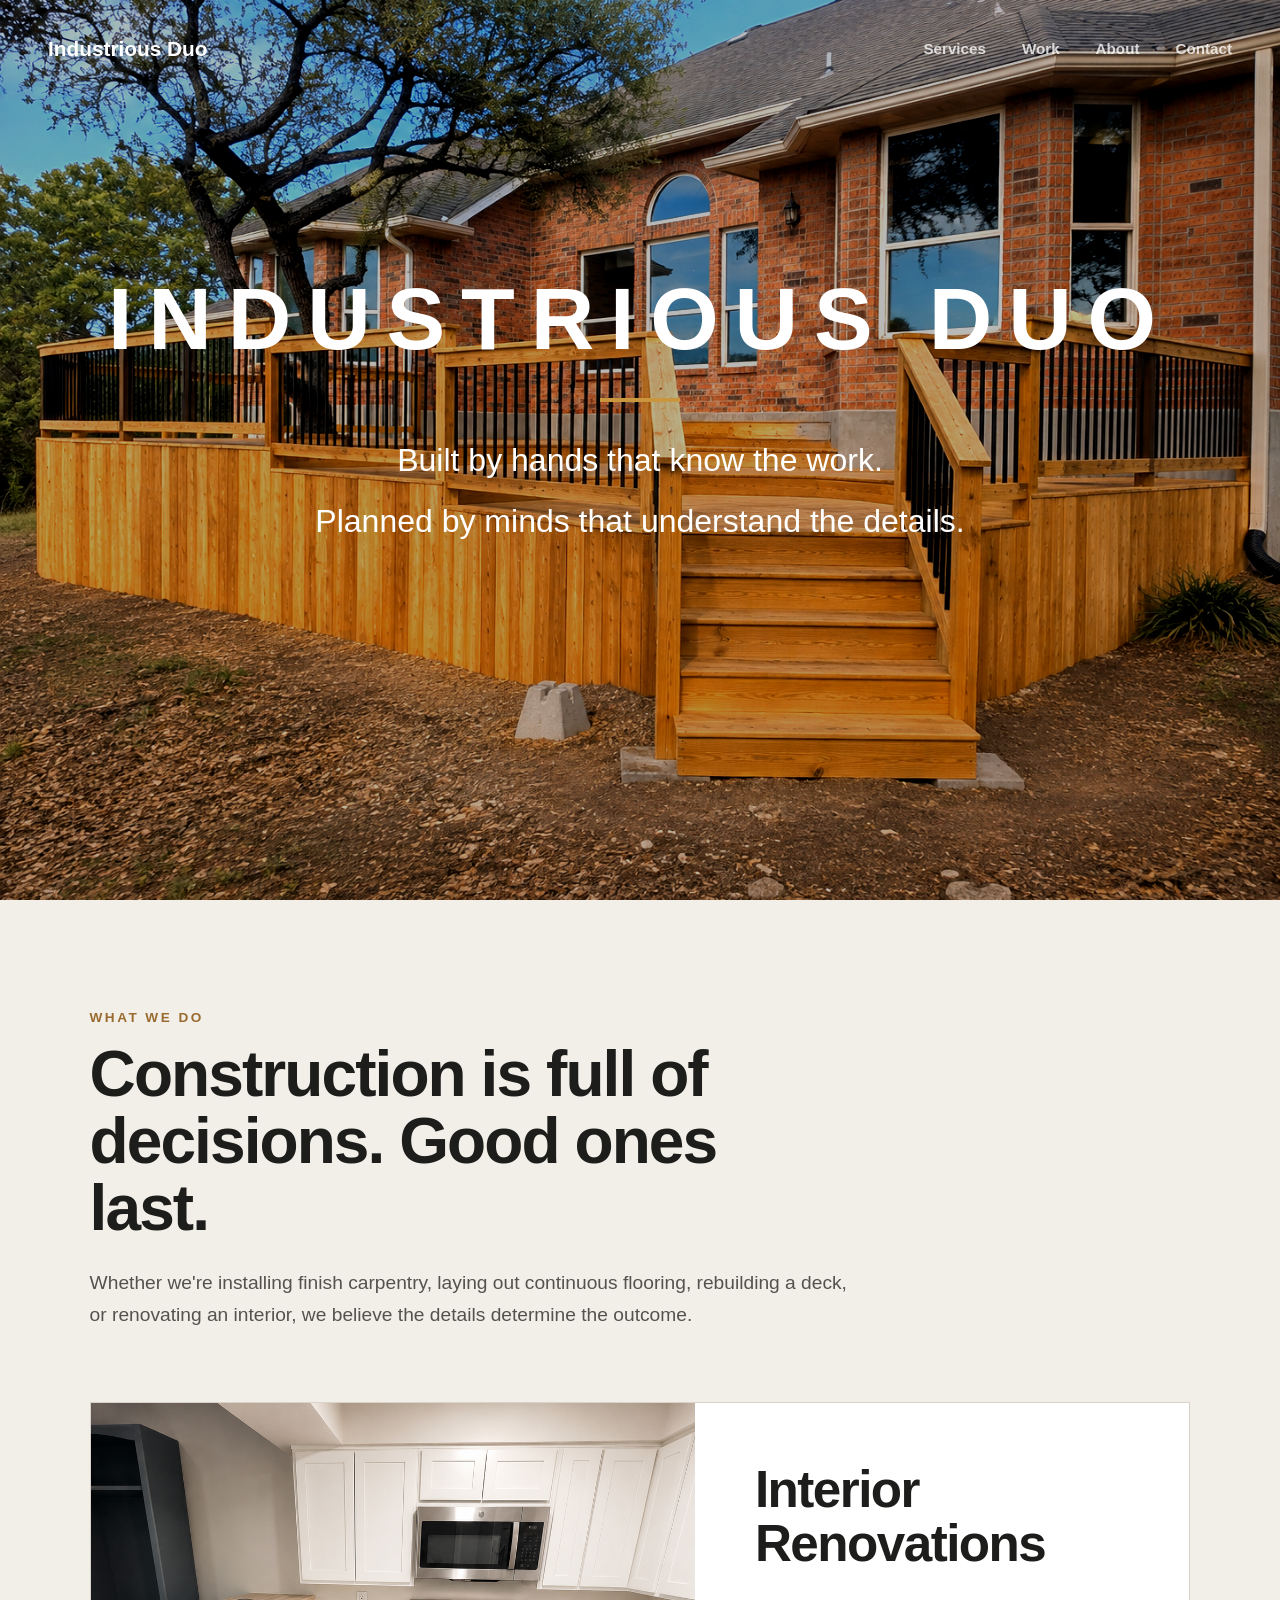
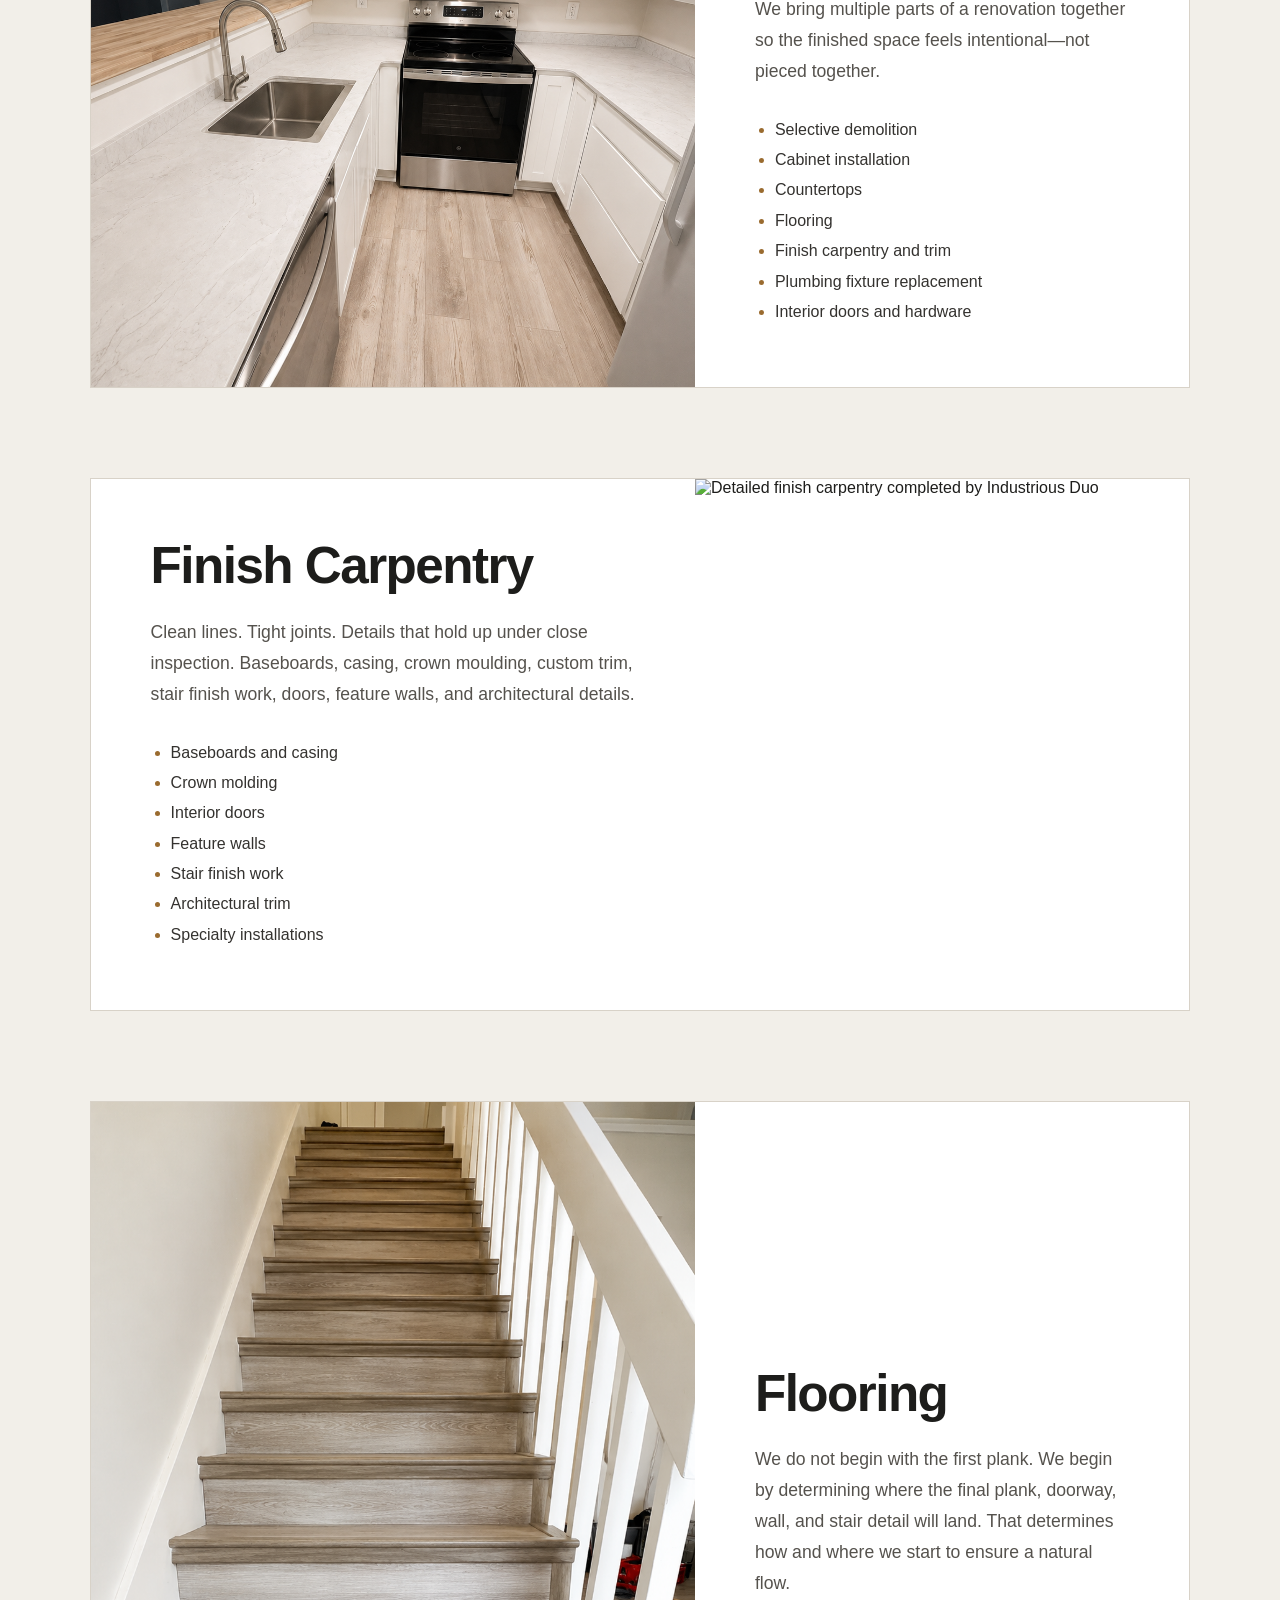
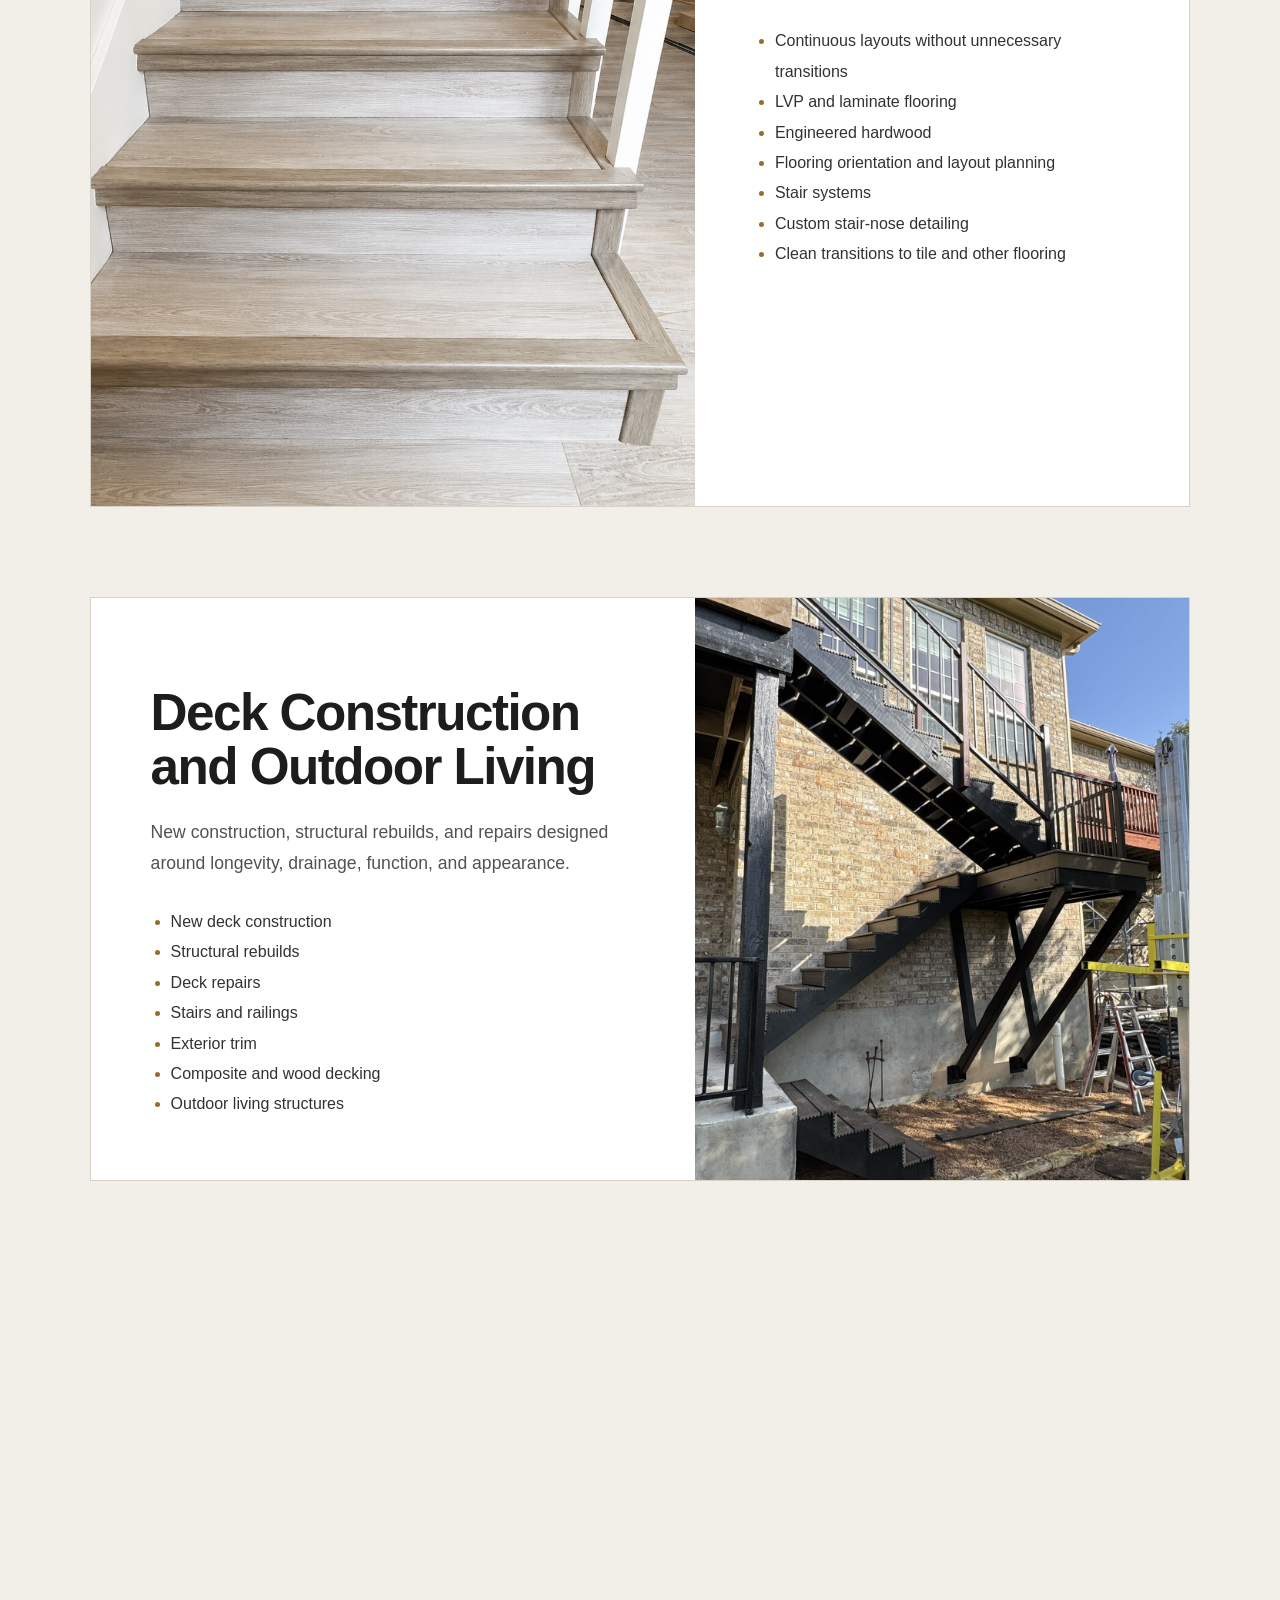
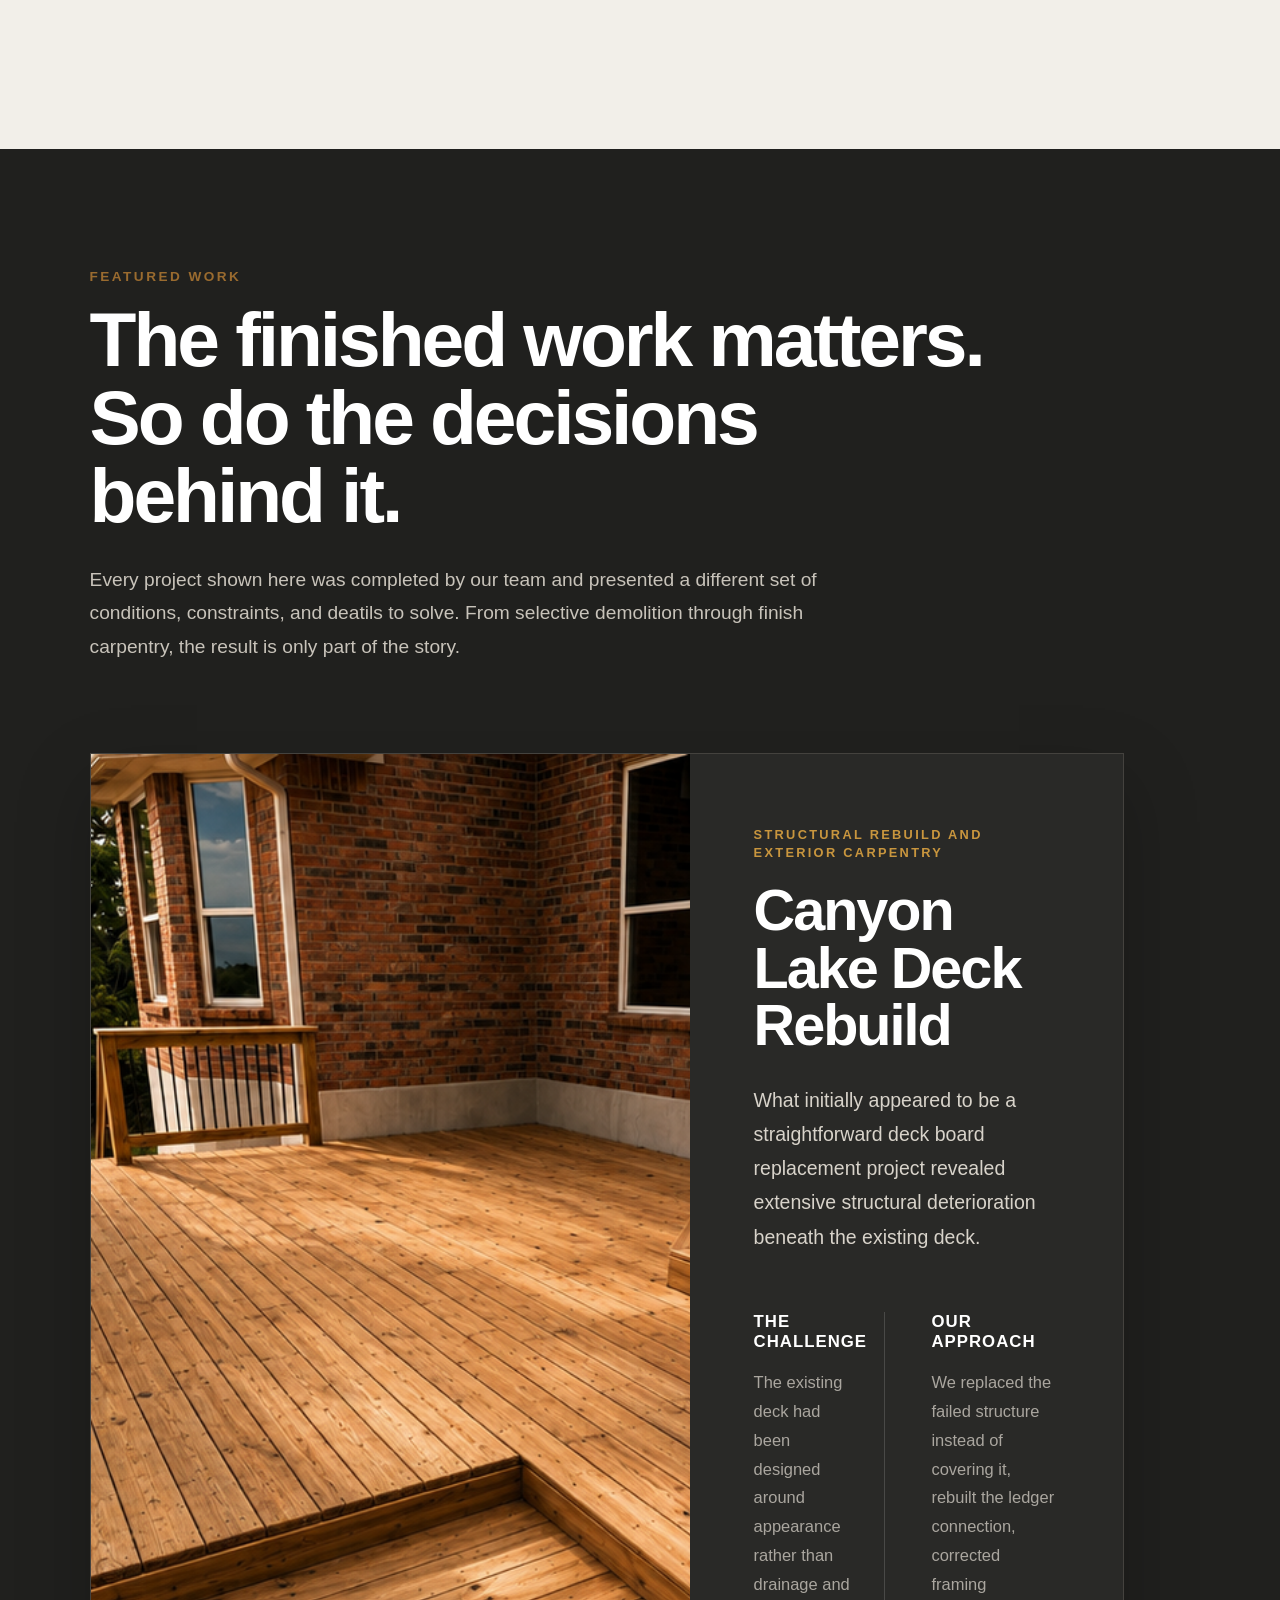
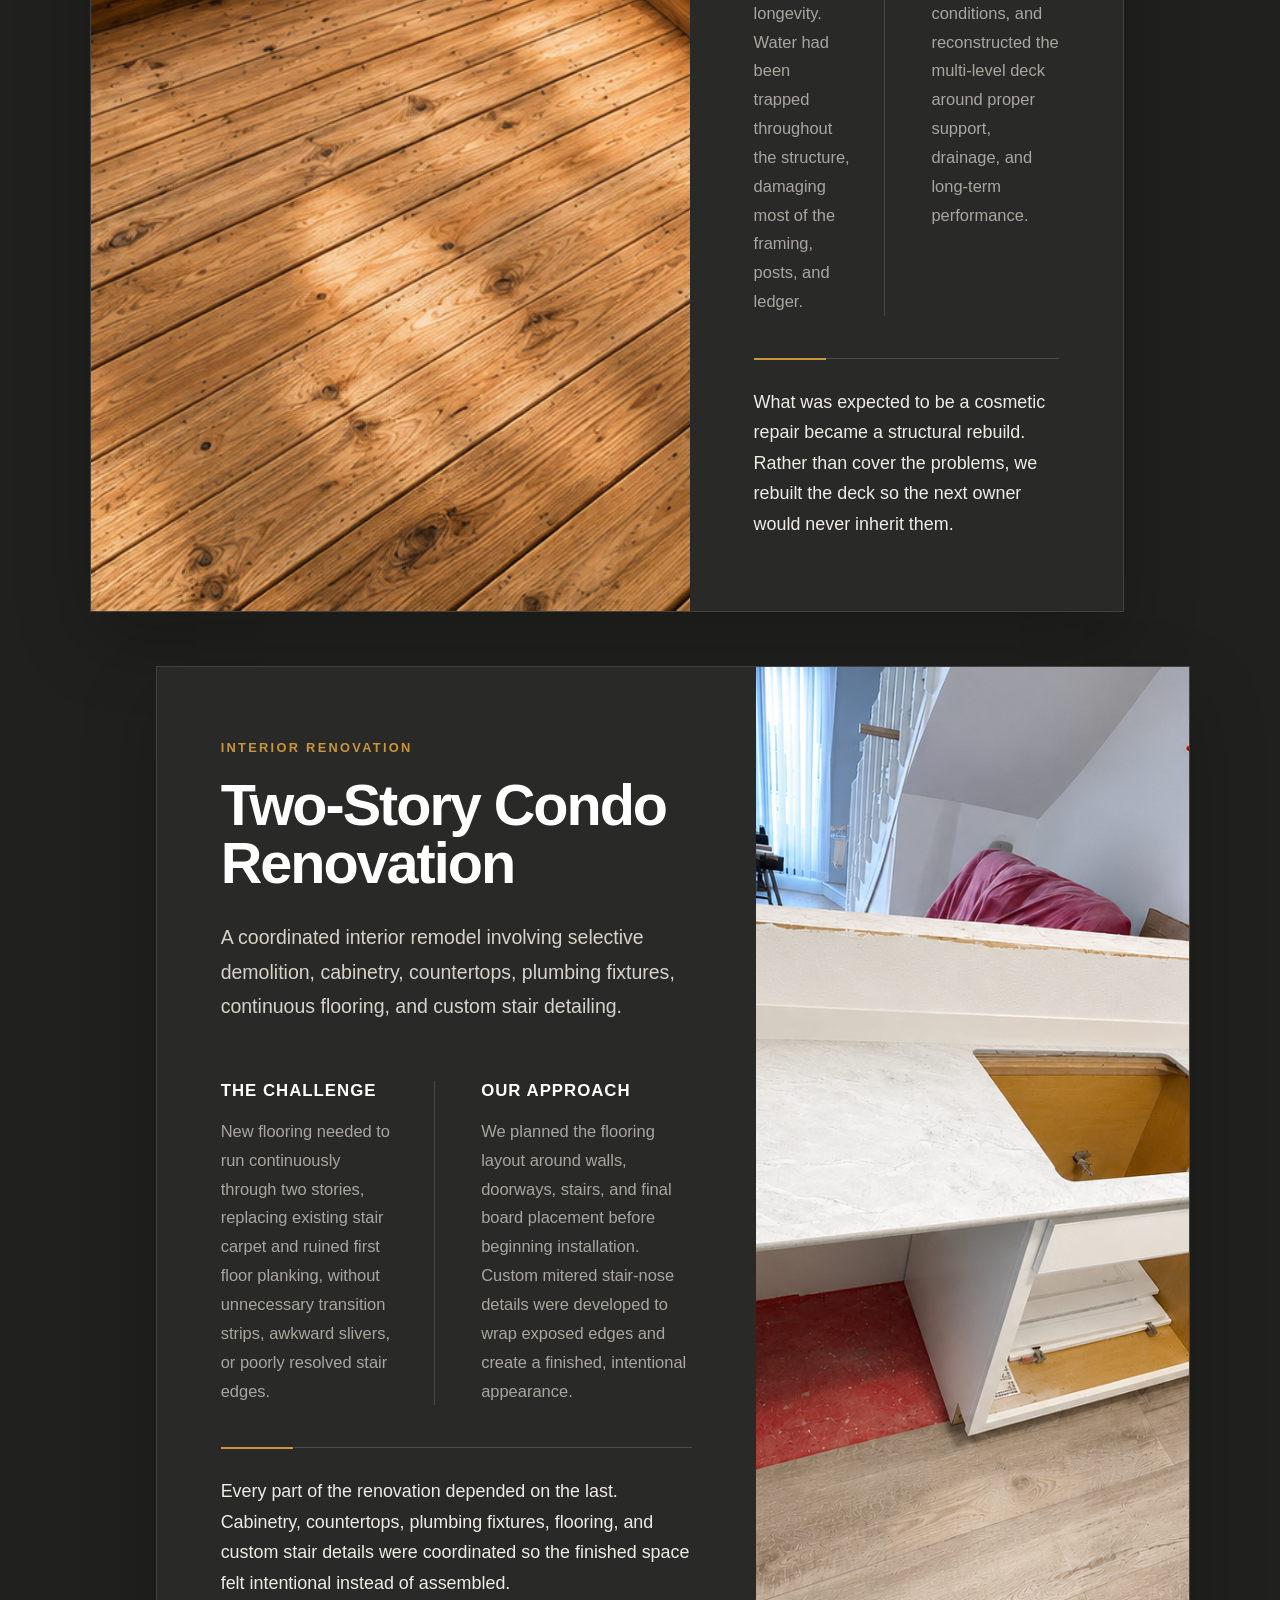
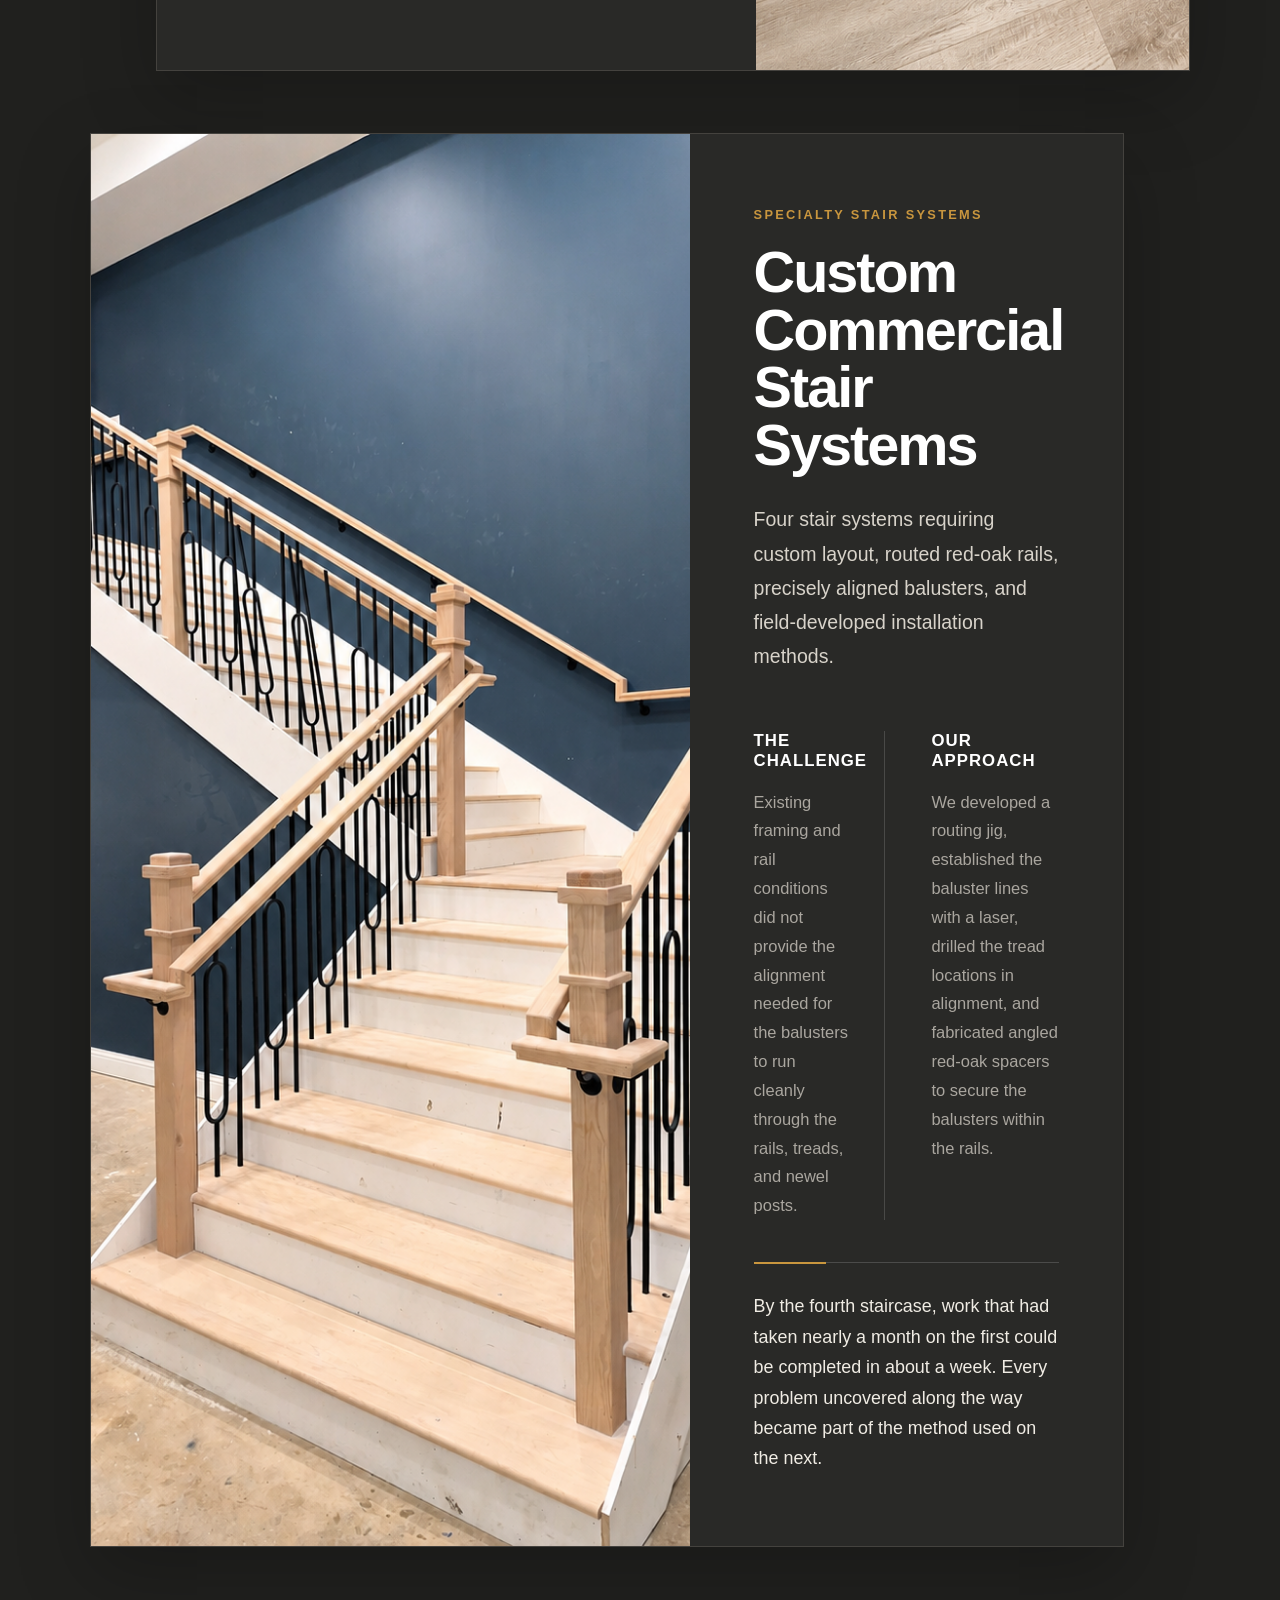
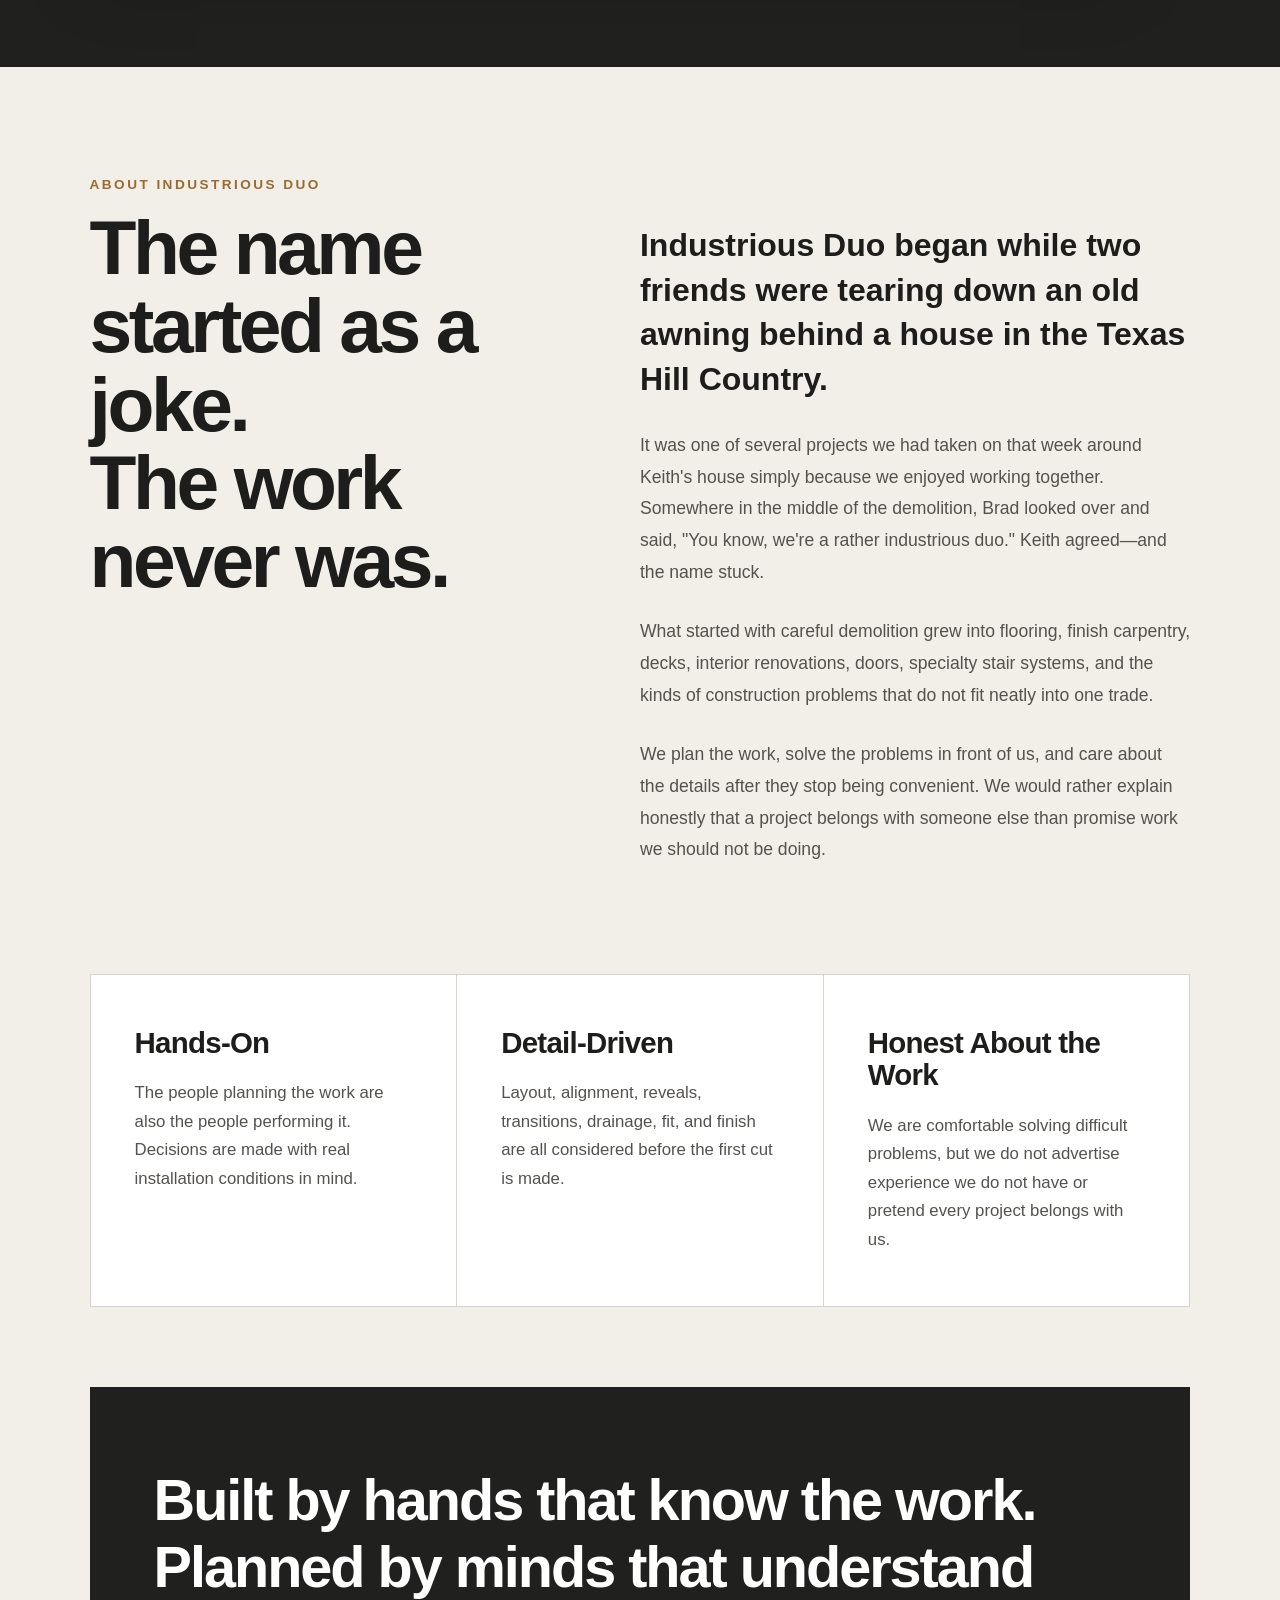
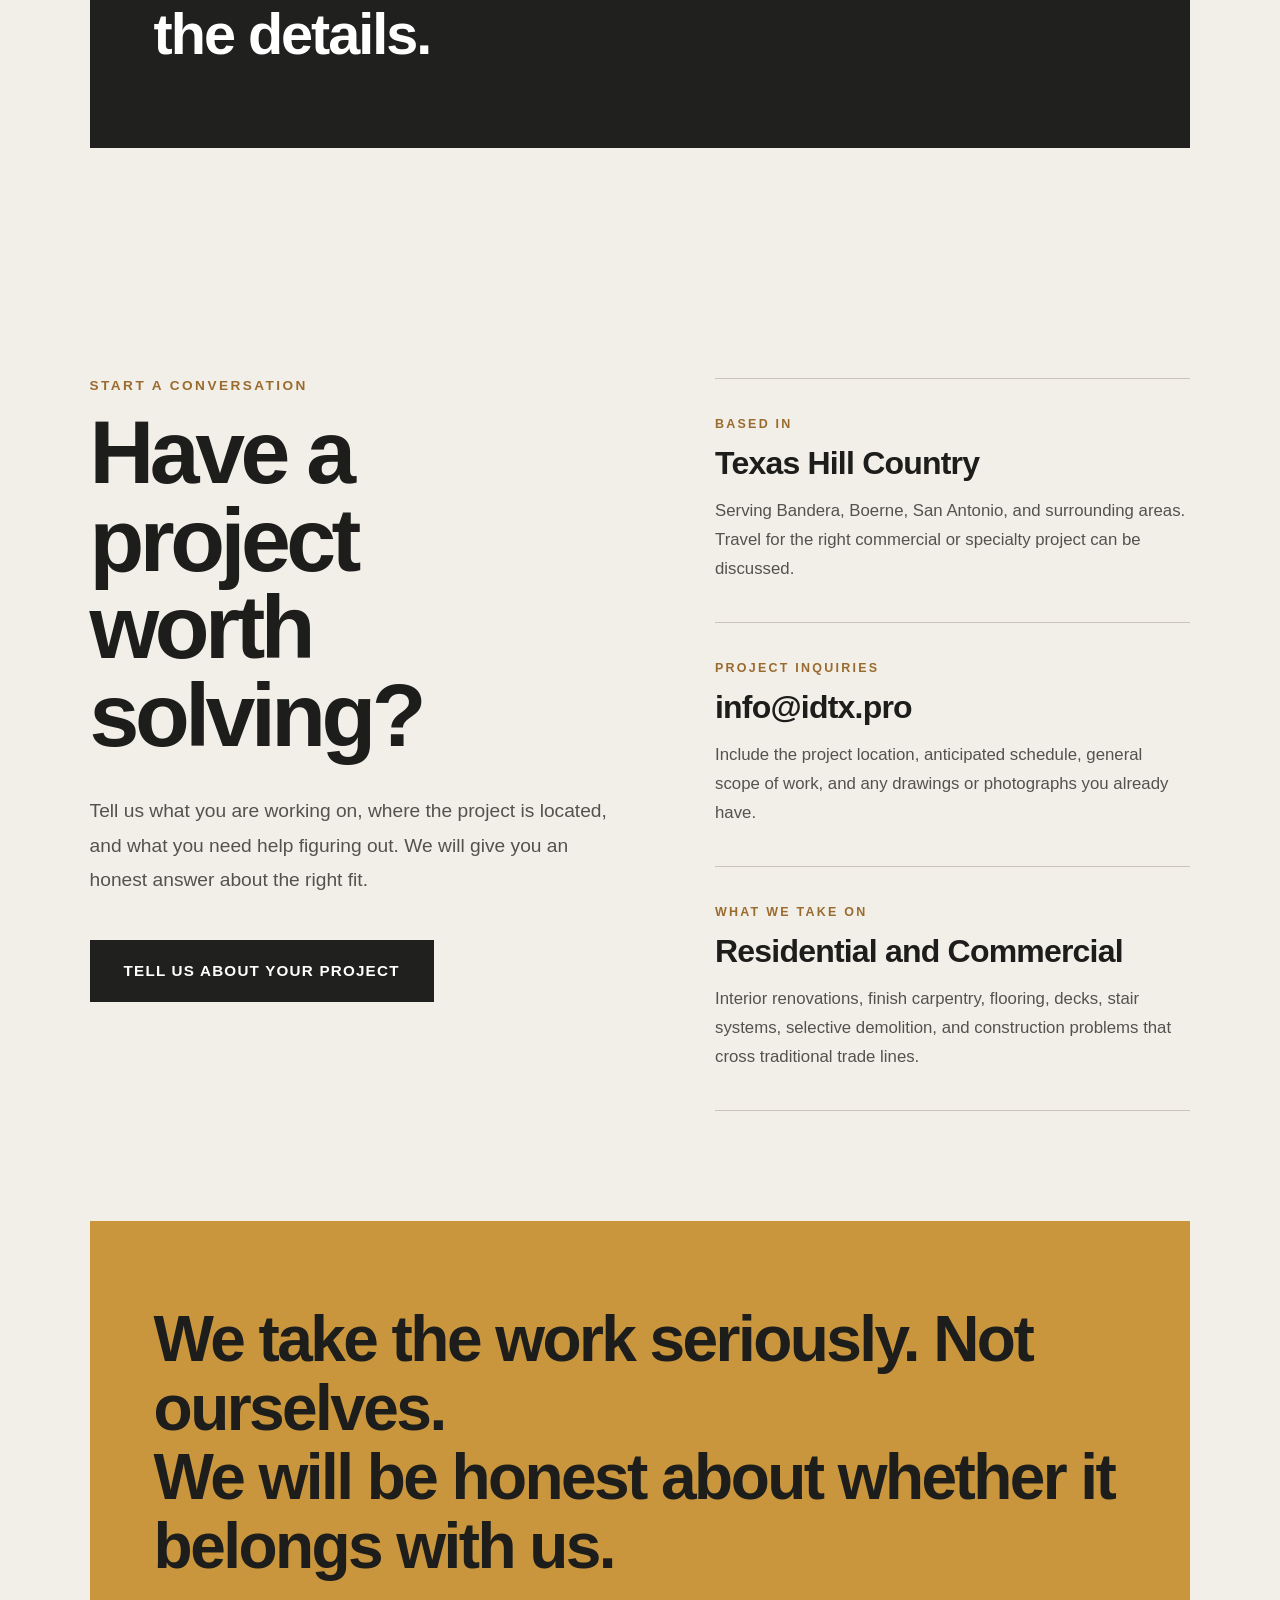
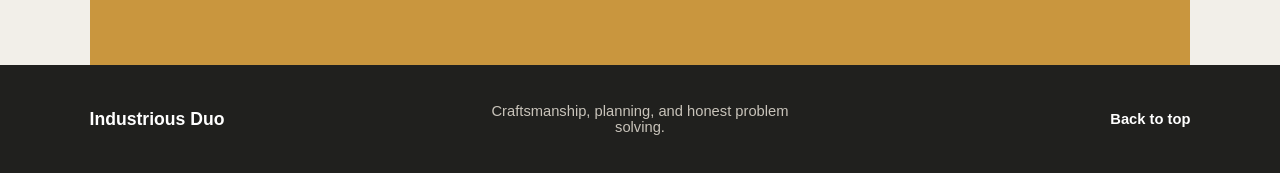
==== index.html @ ce6e59f6 "initial website launch" ====
<!DOCTYPE html>
<html lang="en">

<head>
    <meta charset="UTF-8">
    <meta name="viewport" content="width=device-width, initial-scale=1.0">
    <title>Industrious Duo</title>

    <link rel="stylesheet" href="css/styles.css">
</head>

<body id="top">

    <!-- Navigation -->
        

    <main>
         <!-- Hero -->
             
        <section class="hero">
            <header class="site-header">
                <a href="index.html" class="site-logo">Industrious Duo</a>

                <nav>
                    <a href="#services">Services</a>
                    <a href="#work">Work</a>
                    <a href="#about">About</a>
                    <a href="#contact">Contact</a>
                </nav>
            </header>

            <div class="hero-content">
                <h1> Industrious Duo </h1>

                <div class="hero-divider"></div>

                <p class="hero-tagline">
                    Built by hands that know the work.<br>
                    Planned by minds that understand the details.
                </p>
            </div>               

        </section>

        <!-- Services -->
        <section id="services" class="services">


            <div class="section-intro reveal">
                <p class="section-label">What We Do</p>

                <h2>Construction is full of decisions. Good ones last.</h2>

                <p>
                    Whether we're installing finish carpentry, laying out continuous flooring, rebuilding a deck, or renovating an interior, we believe the details determine the outcome.
                </p>
            </div>
            
            <div class="service-list">

            <!-- Interior Renovations -->
            <article class="service-row reveal">

                <div class="service-image">
                        <img
                            src="images/full-kitchen-renovation.png"
                            alt="Completed kitchen renovation with new cabinetry, countertops, flooring, and appliances."
                        >
                    </div>

                    <div class="service-content">

                        <h3>Interior Renovations</h3>

                        <p>
                            We bring multiple parts of a renovation together so the finished space
                            feels intentional—not pieced together.
                        </p>

                        <ul>
                            <li>Selective demolition</li>
                            <li>Cabinet installation</li>
                            <li>Countertops</li>
                            <li>Flooring</li>
                            <li>Finish carpentry and trim</li>
                            <li>Plumbing fixture replacement</li>
                            <li>Interior doors and hardware</li>
                        </ul>
                    </div>
                    
                </article>

                <!-- Finish Carpentry -->
                <article class="service-row service-row-reverse reveal">

                    <div class="service-image">
                        <img
                            src="images/finish-carpentry.jpg"
                            alt="Detailed finish carpentry completed by Industrious Duo"
                        >    

                    </div>

                    <div class="service-content">

                        <h3>Finish Carpentry</h3>
                            
                        <p>
                            Clean lines. Tight joints. Details that hold up under close inspection. Baseboards, casing, crown moulding, custom trim, stair finish work, doors, feature walls, and architectural details.
                        </p>

                        <ul>
                            <li>Baseboards and casing</li>
                            <li>Crown molding</li>
                            <li>Interior doors</li>
                            <li>Feature walls</li>
                            <li>Stair finish work</li>
                            <li>Architectural trim</li>
                            <li>Specialty installations</li>
                        </ul>
                    </div>

                </article>

                <!-- Flooring -->
                <article class="service-row reveal">

                    <div class="service-image">
                        <img
                            src="images/flooring-stairs.png"
                            alt="Continuous flooring installation with custom stair-nose detailing"
                        >
                    </div>

                    <div class="service-content">
                        <p class="service-number"></p>

                        <h3>Flooring</h3>

                        <p>
                            We do not begin with the first plank. We begin by determining where the final plank, doorway, wall, and stair detail will land. That determines how and where we start to ensure a natural flow.
                        </p>

                        <ul>
                            <li>Continuous layouts without unnecessary transitions</li>
                            <li>LVP and laminate flooring</li>
                            <li>Engineered hardwood</li>
                            <li>Flooring orientation and layout planning</li>
                            <li>Stair systems</li>
                            <li>Custom stair-nose detailing</li>
                            <li>Clean transitions to tile and other flooring</li>
                        </ul>
                    </div>

                </article>


                <!-- Deck Construction -->
                <article class="service-row service-row-reverse reveal">

                    <div class="service-image">
                        <img
                            src="images/alexander-deck-finished.jpg"
                            alt="Two-story composite deck and exterior straircase rebuilt by Industrious Duo"
                        >
                    </div>

                    <div class="service-content">
                        <p class="service-number"></p>

                        <h3>Deck Construction and Outdoor Living</h3>

                        <p>
                            New construction, structural rebuilds, and repairs designed around longevity, drainage, function, and appearance.
                        </p>

                        <ul>
                            <li>New deck construction</li>
                            <li>Structural rebuilds</li>
                            <li>Deck repairs</li>
                            <li>Stairs and railings</li>
                            <li>Exterior trim</li>
                            <li>Composite and wood decking</li>
                            <li>Outdoor living structures</li>
                        </ul>
                    </div>

                </article>
                
            </div>


            <!-- Problem Solving Statement -->
            <div class="problem-solving reveal">

                <p class="section-label">The Work We Enjoy Most</p>

                <h3>Construction Problem Solving</h3>

                <p>
                    Some projects do not fit neatly into one trade. Those are usually our favorites. If it is a construction problem worth solving, we will enjoy solving it—or tell you honestly who should.
                </p>

            </div>
                

            </section>

            <!-- Featured Work -->
            <section id="work" class="featured-work">

                <div class="section-intro featured-work-intro reveal">

                    <p class="section-label">Featured Work</p>

                    <h2>
                        The finished work matters.<br>
                        So do the decisions behind it.
                    </h2>

                    <p>
                        Every project shown here was completed by our team and presented a different set of conditions, constraints, and deatils to solve. From selective demolition through finish carpentry, the result is only part of the story.
                    </p>

                </div>


                <div class="project-list">

                    <!-- Canyon Lake Deck -->
                    <article class="project reveal">

                        <div class="project-image">
                            <img
                                src="images/deck-project.png"
                                alt="Multi-level deck rebuilt by Industrious Duo in Canyon Lake, Texas"
                            >
                        </div>

                        <div class="project-content">

                            <p class="project-type">
                                Structural Rebuild and Exterior Carpentry
                            </p>

                            <h3>Canyon Lake Deck Rebuild</h3>

                            <p class="project-summary">
                                What initially appeared to be a straightforward deck board replacement project revealed extensive structural deterioration beneath the existing deck.
                            </p>

                            <div class="project-details">

                                <div>
                                    <h4>The Challenge</h4>

                                    <p>
                                        The existing deck had been designed around appearance rather than drainage and longevity. Water had been trapped throughout the structure, damaging most of the framing, posts, and ledger. 
                                    </p>
                                </div>

                                <div>
                                    <h4>Our Approach</h4>

                                    <p>
                                        We replaced the failed structure instead of covering it, rebuilt the ledger connection, corrected framing conditions, and reconstructed the multi-level deck around proper support, drainage, and long-term performance.
                                    </p>
                                </div>
                               
                            </div>

                             <p class="project-reflection">
                                    What was expected to be a cosmetic repair became a structural rebuild. Rather than cover the problems, we rebuilt the deck so the next owner would never inherit them.
                            </p>

                        </div>

                    </article>

                    <!-- Condo Renovation -->
                    <article class="project project-reverse reveal">

                        <div class="project-image">
                            <img
                                src="images/kitchen-renovation.png"
                                alt="Kitchen and flooring renovation completed as part of a two-story condo remodel"
                            >
                        </div>

                        <div class="project-content">

                            <p class="project-type">
                                Interior Renovation
                            </p>

                            <h3>Two-Story Condo Renovation</h3>

                            <p class="project-summary">
                                A coordinated interior remodel involving selective demolition, cabinetry, countertops, plumbing fixtures, continuous flooring, and custom stair detailing.
                            </p>

                            <div class="project-details">

                                <div>
                                    <h4>The Challenge</h4>

                                    <p>
                                        New flooring needed to run continuously through two stories, replacing existing stair carpet and ruined first floor planking, without unnecessary transition strips, awkward slivers, or poorly resolved stair edges.
                                    </p>
                                </div>

                                <div>
                                    <h4>Our Approach</h4>

                                    <p>
                                        We planned the flooring layout around walls, doorways, stairs, and final board placement before beginning installation. Custom mitered stair-nose details were developed to wrap exposed edges and create a finished, intentional appearance.
                                    </p>
                                </div>

                            </div>

                             <p class="project-reflection">
                                Every part of the renovation depended on the last. Cabinetry, countertops, plumbing fixtures, flooring, and custom stair details were coordinated so the finished space felt intentional instead of assembled.
                            </p>
                        
                        </div>

                    </article>

                    <!-- Commercial Stair Systems -->
                    <article class="project reveal">

                        <div class="project-image">
                            <img
                                src="images/commercial-staircase.png"
                                alt="Custom commercial staircase railing and baluster installation by Industrious Duo"
                            >
                        </div>

                        <div class="project-content">

                            <p class="project-type">
                                Specialty Stair Systems
                            </p>

                            <h3>Custom Commercial Stair Systems</h3>

                            <p class="project-summary">
                                Four stair systems requiring custom layout, routed red-oak rails, precisely aligned balusters, and field-developed installation methods.
                            </p>

                            <div class="project-details">

                                <div>
                                    <h4>The Challenge</h4>

                                    <p>
                                        Existing framing and rail conditions did not provide the alignment needed for the balusters to run cleanly through the rails, treads, and newel posts.
                                    </p>
                                </div>

                                <div>
                                    <h4>Our Approach</h4>

                                    <p>
                                        We developed a routing jig, established the baluster lines with a laser, drilled the tread locations in alignment, and fabricated angled red-oak spacers to secure the balusters within the rails.
                                    </p>
                                </div>

                            </div>

                            <p class="project-reflection">
                                By the fourth staircase, work that had taken nearly a month on the first could be completed in about a week. Every problem uncovered along the way became part of the method used on the next.
                            </p>


                        </div>

                    </article>

                </div>

            </section>


            <!-- About -->
            <section id="about" class="about">

                <div class="about-grid reveal">

                    <div class="about-heading">

                        <p class="section-label">About Industrious Duo</p>

                        <h2>
                            The name started as a joke.<br>
                            The work never was.
                        </h2>

                    </div>

                    <div class="about-story">

                        <p class="about-lead">
                            Industrious Duo began while two friends were tearing down an old awning behind a house in the Texas Hill Country.
                        </p>

                        <p>
                            It was one of several projects we had taken on that week around Keith's house simply because we enjoyed working together. Somewhere in the middle of the demolition, Brad looked over and said, "You know, we're a rather industrious duo." Keith agreed—and the name stuck.
                        </p>

                        <p>
                            What started with careful demolition grew into flooring, finish carpentry, decks, interior renovations, doors, specialty stair systems, and the kinds of construction problems that do not fit neatly into one trade.
                        </p>

                        <p>
                            We plan the work, solve the problems in front of us, and care about the details after they stop being convenient. We would rather explain honestly that a project belongs with someone else than promise work we should not be doing.
                        </p>

                    </div>

                </div>

                <div class="about-principles reveal">

                    <article class="about-principle">
                        <h3>Hands-On</h3>

                        <p>
                            The people planning the work are also the people performing it. Decisions are made with real installation conditions in mind.
                        </p>
                    </article>

                    <article class="about-principle">                        
                        <h3>Detail-Driven</h3>

                        <p>
                            Layout, alignment, reveals, transitions, drainage, fit, and finish are all considered before the first cut is made.
                        </p>

                    </article>

                    <article class="about-principle">
                        <h3>Honest About the Work</h3>

                        <p> We are comfortable solving difficult problems, but we do not advertise experience we do not have or pretend every project belongs with us.

                        </p>

                    </article>

                </div>

                <div class="about-quote reveal">

                    <p>
                        Built by hands that know the work.<br>
                        Planned by minds that understand the details.
                    </p>

                </div>

            </section>

            <!-- Contact -->
            <section id="contact" class="contact">

                <div class="contact-grid reveal">
                    
                    <div class="contact-heading">

                        <p class="section-label">Start a Conversation</p>

                        <h2>
                            Have a project<br>
                            worth solving?
                        </h2>

                        <p class="contact-intro">
                            Tell us what you are working on, where the project is located, and what you need help figuring out. We will give you an honest answer about the right fit.
                        </p>

                        <a
                            href="mailto:info@idtx.pro?subject=Project Inquiry — Industrious Duo"
                            class="contact-button"
                        >
                            Tell Us About Your Project
                        </a>

                    </div>

                    <div class="contact-details">

                            <div class="contact-detail">

                                <p class="contact-detail-label">Based In</p>

                                <h3>Texas Hill Country</h3>

                                <p>
                                    Serving Bandera, Boerne, San Antonio, and surrounding areas. Travel for the right commercial or specialty project can be discussed.
                                </p>

                            </div>

                            <div class="contact-detail">

                                <p class="contact-detail-label">Project Inquiries</p>

                                <h3>
                                    <a href="mailto:info@idtx.pro">
                                        info@idtx.pro
                                    </a>
                                </h3>

                                <p>
                                    Include the project location, anticipated schedule, general scope of work, and any drawings or photographs you already have.
                                </p>

                            </div>

                            <div class="contact-detail">

                                <p class="contact-detail-label">What We Take On</p>

                                <h3>Residential and Commercial</h3>

                                <p>
                                    Interior renovations, finish carpentry, flooring, decks, stair systems, selective demolition, and construction problems that cross traditional trade lines.
                                </p>

                            </div>

                    </div>

                </div>

                <div class="contact-closing reveal">

                    <p>
                        We take the work seriously. Not ourselves.<br>
                        We will be honest about whether it belongs with us.
                    </p>

                </div>

            </section>

        </main>

        <!-- Footer -->

        <footer class="site-footer">

            <a href="index.html" class="footer-logo">
                Industrious Duo
            </a>

            <p>
                Craftsmanship, planning, and honest problem solving.
            </p>

            <a href="#top" class="footer-top-link">
                Back to top
            </a>

        </footer>

        <script src="js/main.js"></script>


</body>

</html>
---- css/styles.css ----
/* Reset browser defaults */

* {
    margin: 0;
    padding: 0;
    box-sizing: border-box;
}

html {
    scroll-behavior: smooth;
    scroll-padding-top: 90px;
}

body {
    font-family: Arial, Helvetica, sans-serif;
}

.hero {
    min-height: 100vh;
    position: relative;
    overflow: hidden;

    display: flex;
    flex-direction: column;

    color: white;
}

.hero::before {
    content: "";
    position: absolute;
    inset: 0;

    background-image: url("../images/deck-hero.png");
    background-size: cover;
    background-position: center;
    background-repeat: no-repeat;

    filter: saturate(1.35) contrast(1.15) brightness(1.15);
    z-index: 0;
}

.hero::after {
    content: "";
    position: absolute;
    inset: 0;

    background: rgba(0, 0, 0, 0.28);
    z-index: 1;
}

.hero > * {
    position: relative;
    z-index: 2;
}

/* =========================
    Services Section
============================ */

.services {
    padding: 110px 7%;
    background: #f2efe9;
    color: #1d1d1b;
}

.section-intro {
    max-width: 900px;
    margin-bottom: 70px;
}

.section-label {
    margin-bottom: 16px;

    color: #9a6b2f;
    font-size: 0.85rem;
    font-weight: 700;
    letter-spacing: 0.18em;
    text-transform: uppercase;
}

.section-intro h2 {
    max-width: 760px;
    margin-bottom: 24px;

    font-size: clamp(2.4rem, 5vw, 4.6rem);
    line-height: 1.05;
    letter-spacing: -0.03em;
}

.section-intro > p:last-child {
    max-width: 760px;

    color: #55524d;
    font-size: 1.2rem;
    line-height: 1.7;
}

/* =======================================
    Service Rows
======================================= */

.service-list {
    display: flex;
    flex-direction: column;
    gap: 90px;
}

.service-row {
    display: grid;
    grid-template-columns: minmax(0, 1.1fr) minmax(0, 0.9fr);

    min-height: 520px;

    background: #ffffff;
    border: 1px solid #d8d2c8;

    overflow: hidden;
}

.service-row-reverse .service-image {
    order: 2;
}

.service-row-reverse .service-content {
    order: 1;
}

/* ================================
    Service Images
================================ */

.service-image {
    min-height: 520px;
    overflow: hidden;
}

.service-image img {
    display: block;

    width: 100%;
    height: 100%;

    object-fit: cover;
    object-position: center;
}

/*=============================
    Service Text
============================ */

.service-content {
    padding: 60px;

    display: flex;
    flex-direction: column;
    justify-content: center;
}

.service-content h3 {
    margin-bottom: 24px;

    font-size: clamp(2rem, 4vw, 3.6rem);
    line-height: 1.05;
    letter-spacing: -0.03em;
}

.service-content > p {
    margin-bottom: 28px;

    color: #55524d;
    font-size: 1.1rem;
    line-height: 1.75;
}

.service-content ul {
    padding-left: 20px;

    color: #34322f;
    font-size: 1rem;
    line-height: 1.9;
}

.service-content li::marker {
    color: #9a6b2f;
}

/*==================================
    Problem-Solving Statement
================================= */

.problem-solving {
    margin-top: 100px;
    padding: 80px;

    background: #20201e;
    color: #ffffff;
}

.problem-solving h3 {
    max-width: 900px;
    margin-bottom: 28px;

    font-size: clamp(2.5rem, 5vw, 5rem);
    line-height: 1;
    letter-spacing: -0.04em;
}

.problem-solving > p:last-child {
    max-width: 900px;

    color: #ddd7cc;
    font-size: 1.3rem;
    line-height: 1.8;
}

.site-header {
    position: fixed;
    top: 0;
    left: 0;
    z-index: 1000;

    width: 100%;
    padding: 32px 48px;

    display: flex;
    justify-content: space-between;
    align-items: center;

    background: transparent;

    transition:
        padding 0.3s ease,
        background 0.3s ease,
        box-shadow 0.3s ease,
        backdrop-filter 0.3s ease;
}

.site-header.is-scrolled {
    padding: 20px 48px;

    background: rgba(24, 24, 22, 0.9);
    box-shadow: 0 8px 30px rgba(0, 0, 0, 0.18);
    backdrop-filter: blur(12px);
}

.site-logo {
    font-size: 1.3rem;
    font-weight: 600;
}

.site-header nav {
    display: flex;
    gap: 36px;
}

.site-header nav a {
    position: relative;

    padding: 8px 0;

    color: rgba(255, 255, 255, 0.78);

    font-size: 0.95rem;
    font-weight: 600;

    transition: color 0.25s ease;
}

.site-header nav a:hover,
.site-header nav a.active {
    color: #ffffff;
}

.site-header nav a::after {
    content: "";

    position: absolute;
    left: 0;
    bottom: 0;

    width: 100%;
    height: 2px;

    background: #c9963e;

    transform: scaleX(0);
    transform-origin: right;

    transition: transform 0.25s ease;
}

.site-header nav a:hover::after,
.site-header nav a.active::after {
    transform: scaleX(1);
    transform-origin: left;
}

a {
    color: inherit;
    text-decoration: none;
}

.hero-content {
    flex: 1;

    display: flex;
    flex-direction: column;
    justify-content: center;
    align-items: center;

    text-align: center;
    padding-bottom: 80px;
}

.hero h1 {
    font-size: 5.5rem;
    letter-spacing: 0.18em;
    text-transform: uppercase;
    font-weight: 700;
    margin-bottom: 28px;
}

.hero-divider {
    width: 80px;
    height: 4px;
    background: #c9963e;
    margin-bottom: 28px;
}

.hero-tagline {
    font-size: 2rem;
    line-height: 1.9;

    font-weight: 400;

    text-align: center;

}


/*==================================
    Featured Work Section
================================= */

.featured-work {
    padding: 120px 7%;
    background: #20201e;
    color: #ffffff;
}

.featured-work-intro {
    max-width: 980px;
    margin-bottom: 90px;
}

.featured-work-intro h2 {
    max-width: 900px;
    margin-bottom: 28px;

    font-size: clamp(2.8rem, 6vw, 5.5rem);
    line-height: 1.02;
    letter-spacing: -0.04em;
}

.featured-work-intro > p:last-child {
    max-width: 760px;

    color: #c8c3ba;
    font-size: 1.2rem;
    line-height: 1.75;
}

/* =================================
    Project List
================================= */

.project-list {
    display: flex;
    flex-direction: column;
    gap: 72px;
}

.project {
    display: grid;
    grid-template-columns: 58% 42%;
    min-height: 620px;

    width: 94%;

    background: #292927;
    border: 1px solid #44423e;

    overflow: hidden;
    position: relative;

    box-shadow: 0 28px 70px rgba(0, 0, 0, 0.22);
}

.project:nth-child(odd) {
    align-self: flex-start;
}

.project:nth-child(even) {
    align-self: flex-end;
    margin-top: -18px;
}

.project:nth-child(3) {
    margin-top: -10px;
}

.project-reverse .project-image {
    order: 2;
}

.project-reverse .project-content{
    order:1;
}

/*==================================
    Project Images
================================= */

.project-image {
    min-height: 620px;
    height: 100%;
    overflow: hidden;
}

.project-image img {
    display: block;

    width: 100%;
    height: 100%;

    object-fit: cover;
    object-position: center;
}



/* =================================
    Project Content
================================= */

.project-content {
    padding: 72px 64px;

    display: flex;
    flex-direction: column;
    justify-content: center;
}

.project-type {
    margin-bottom: 20px;

    color: #c9963e;
    font-size: 0.8rem;
    font-weight: 700;
    line-height: 1.4;
    letter-spacing: 0.18em;
    text-transform: uppercase;
}

.project-content h3 {
    margin-bottom: 28px;

    font-size: clamp(2.3rem, 4.5vw, 4.5rem);
    line-height: 1;
    letter-spacing: -0.035em;
}

.project-summary {
    margin-bottom: 38px;

    color: #d8d3ca;
    font-size: 1.22rem;
    line-height: 1.75;
}

.project-details {
    display: grid;
    grid-template-columns: repeat(2, minmax(0, 1fr));
    gap: 42px;

    margin-top: 20px;
}

.project-details > div:first-child {
    padding-right: 34px;
    border-right: 1px solid rgba(255, 255, 255, 0.15);
}

.project-details > div:last-child {
    padding-left: 4px;
}

.project-details h4 {
    margin-bottom: 16px;

    color: #ffffff;
    font-size: 1.05rem;
    font-weight: 700;
    line-height: 1.2;
    letter-spacing: 0.06em;
    text-transform: uppercase;
}

.project-details p {
    color: #aaa69f;
    font-size: 1.03rem;
    line-height: 1.75;
}

.project-reflection {
    position: relative;

    margin-top: 42px;
    padding-top: 28px;

    border-top: 1px solid rgba(255, 255, 255, 0.16);

    color: #f0ece4;
    font-size: 1.12rem;
    font-weight: 500;
    line-height: 1.7;
}

.project-reflection::before {
    content: "";
    
    position: absolute;
    top: -1px;
    left: 0;

    width: 72px;
    height: 2px;

    background:#c9963e;
}

/* =================================
    About Section
================================= */

.about {
    padding: 110px 7%;
    background: #f2efe9;
    color: #1d1d1b;
}

/* =================================
    About Story Layout
================================= */

.about-grid {
    display: grid;
    grid-template-columns: minmax(0, 0.9fr) minmax(0, 1.1fr);
    gap: 100px;

    max-width: 1500px;
    margin: 0 auto 80px;
}

.about-heading h2 {
    max-width: 700px;
    
    font-size: clamp(3rem, 6vw, 5.8rem);
    line-height: 1.02;
    letter-spacing: -0.045em;
}

.about-story {
    max-width: 760px;
    padding-top: 46px;
}

.about-story p {
    margin-bottom: 28px;

    color: #55524d;
    font-size: 1.1rem;
    line-height: 1.8;
}

.about-story .about-lead {
    color: #1d1d1b;
    font-size: clamp(1.5rem, 2.5vw, 2.2rem);
    font-weight: 600;
    line-height: 1.4;
}

/* =================================
    About Principles
================================= */

.about-principles {
    display: grid;
    grid-template-columns: repeat(3, minmax(0, 1fr));
    gap: 1px;

    max-width: 1500px;
    margin: 0 auto 80px;

    background: #d8d2c8;
    border: 1px solid #d8d2c8;
}

.about-principle {
    padding: 52px 44px;

    background: #ffffff;
}

.about-principle h3 {
    margin-bottom: 20px;

    font-size: clamp(1.7rem, 2.3vw, 2.4rem);
    line-height: 1.1;
    letter-spacing: -0.025em;
}

.about-principle p {
    color: #55524d;
    font-size: 1.05rem;
    line-height:1.7;
}

.about-quote {
    max-width: 1500px;
    margin: 0 auto;
    padding: 80px 64px;

    background: #20201e;
    color: #ffffff;
}

.about-quote p {
    max-width: 1100px;

    font-size: clamp(2.3rem,4.5vw, 4.8rem);
    font-weight: 600;
    line-height: 1.16;
    letter-spacing: -0.035em;
}

/* =================================
    Contact Section
================================= */

.contact {
    padding: 120px 7% 0;

    background: #f2efe9;
    color: #1d1d1b;
}

.contact-grid {
    display: grid;
    grid-template-columns: minmax(0, 1.05fr) minmax(0, 0.95fr);
    gap: 100px;

    max-width: 1500px;
    margin: 0 auto;
    padding-bottom: 110px;
}


/* =================================
    Contact Heading
================================= */

.contact-heading h2 {
    max-width: 850px;
    margin-bottom: 34px;

    font-size: clamp(3.4rem, 7vw, 7rem);
    line-height: 0.98;
    letter-spacing: -0.05em;
}

.contact-intro {
    max-width: 700px;
    margin-bottom: 42px;

    color: #55524d;
    font-size: 1.2rem;
    line-height: 1.8;
}


/* =================================
    Contact Button
================================= */

.contact-button {
    display: inline-flex;
    align-items: center;
    justify-content: center;

    min-height: 62px;
    padding: 0 34px;

    background: #20201e;
    color: #ffffff;

    font-size: 0.95rem;
    font-weight: 700;
    letter-spacing: 0.08em;
    text-transform: uppercase;

    transition:
        background 0.25s ease,
        color 0.25s ease,
        transform 0.25s ease;
}

.contact-button:hover {
    background: #c9963e;
    color: #1d1d1b;

    transform: translateY(-3px);
}


/* =================================
    Contact Details
================================= */

.contact-details {
    border-top: 1px solid #cbc4b9;
}

.contact-detail {
    padding: 38px 0;

    border-bottom: 1px solid #cbc4b9;
}

.contact-detail-label {
    margin-bottom: 14px;

    color: #9a6b2f;
    font-size: 0.78rem;
    font-weight: 700;
    letter-spacing: 0.18em;
    text-transform: uppercase;
}

.contact-detail h3 {
    margin-bottom: 14px;

    font-size: clamp(1.6rem, 2.5vw, 2.4rem);
    line-height: 1.15;
    letter-spacing: -0.025em;
}

.contact-detail h3 a {
    transition: color 0.2s ease;
}

.contact-detail h3 a:hover {
    color: #9a6b2f;
}

.contact-detail > p:last-child {
    max-width: 640px;

    color: #55524d;
    font-size: 1.05rem;
    line-height: 1.75;
}


/* =================================
    Contact Closing Statement
================================= */

.contact-closing {
    max-width: 1500px;
    margin: 0 auto;
    padding: 84px 64px;

    background: #c9963e;
    color: #1d1d1b;
}

.contact-closing p {
    max-width: 1150px;

    font-size: clamp(2.5rem, 5vw, 5.2rem);
    font-weight: 700;
    line-height: 1.08;
    letter-spacing: -0.04em;
}


/* =================================
    Footer
================================= */

.site-footer {
    display: grid;
    grid-template-columns: repeat(3, minmax(0, 1fr));
    align-items: center;
    gap: 30px;

    padding: 38px 7%;

    background: #20201e;
    color: #c8c3ba;

    font-size: 0.92rem;
}

.footer-logo {
    color: #ffffff;
    font-size: 1.1rem;
    font-weight: 700;
}

.site-footer p {
    text-align: center;
}

.footer-top-link {
    justify-self: end;

    color: #ffffff;
    font-weight: 600;

    transition: color 0.2s ease;
}

.footer-top-link:hover {
    color: #c9963e;
}

/* =================================
    Scroll Reveal
================================= */

.reveal {
    opacity: 0;
    transform: translateY(42px);

    transition:
        opacity 0.8s ease,
        transform 0.8s ease;
}

.reveal.is-visible {
    opacity: 1;
    transform: translateY(0);
}

@media (prefers-reduced-motion: reduce) {

    .html {
        scroll-behavior: auto;
        scroll-padding-top: 90px;
    }

    .reveal {
        opacity: 1;
        transform: none;
        transition: none;
    }

}

/* =================================
    Mobile-Media
================================= */

@media (max-width: 900px) {
    .services {
        padding: 80px 24px;
    }

    .service-list {
        gap: 40px;
    }

    .service-row {
        grid-template-columns: 1fr;
        min-height: auto;
    }

    .service-row-reverse .service-image,
    .service-row-reverse .service-content {
        order: initial;
    }

    .service-image {
        min-height: 340px;
    }

    .service-content {
        padding: 40px 28px;
    }

    .problem-solving {
        margin-top: 60px;
        padding: 60px 28px;
    }
}

@media (max-width: 900px) {
    .featured-work {
        padding: 80px 24px;
    }

    .project-list {
        gap: 50px;
    }

    .project {
        grid-template-columns: 1fr;
        min-height: auto;
    }

    .project-reverse .project-image,
    .project-reverse .project-content {
        order: initial;
    }

    .project-image {
        min-height: 380px;
    }

    .project-content {
        padding: 42px 28px;
    }

    .project-details {
        grid-template-columns: 1fr;
        gap: 28px;
    }
}

@media (max-width: 900px) {
    .project {
        width: 100%;
        margin-top: 0;
        overflow: hidden;
    }

    .project:nth-child(odd),
    .project:nth-child(even) {
        align-self: stretch;
        margin-top: 0;
    }

    .project:nth-child(odd) .project-image,
    .project:nth-child(even) .project-image {
        transform: none;
    }

    .project-image {
        min-height: 380px;
    }
}

@media (max-width: 900px) {
    .about {
        padding: 90px 24px;
    }

    .about-grid {
        grid-template-columns: 1fr;
        gap: 40px;

        margin-bottom: 70px;
    }

    .about-story {
        padding-top: 0;
    }

    .about-principles {
        grid-template-columns: 1fr;
        margin-bottom: 70px;
    }

    .about-principle {
        min-height: auto;
        padding: 42px 28px;
    }

    .about-quote {
        padding: 60px 28px;
    }
}

@media (max-width: 900px) {

    .contact {
        padding: 90px 24px 0;
    }

    .contact-grid {
        grid-template-columns: 1fr;
        gap: 70px;

        padding-bottom: 80px;
    }

    .contact-heading h2 {
        font-size: clamp(3.2rem, 15vw, 5.5rem);
    }

    .contact-intro {
        font-size: 1.08rem;
    }

    .contact-button {
        width: 100%;
        padding: 0 22px;

        text-align: center;
    }

    .contact-closing {
        padding: 60px 28px;
    }

    .site-footer {
        grid-template-columns: 1fr;
        gap: 20px;

        padding: 38px 24px;

        text-align: left;
    }

    .site-footer p {
        text-align: left;
    }

    .footer-top-link {
        justify-self: start;
    }

    .site-header,
    .site-header.is-scrolled {
        padding: 20px 24px;
    }

    .site-header nav {
        gap: 18px;
    }

    .site-header nav a {
        font-size: 0.82rem;
    }

}
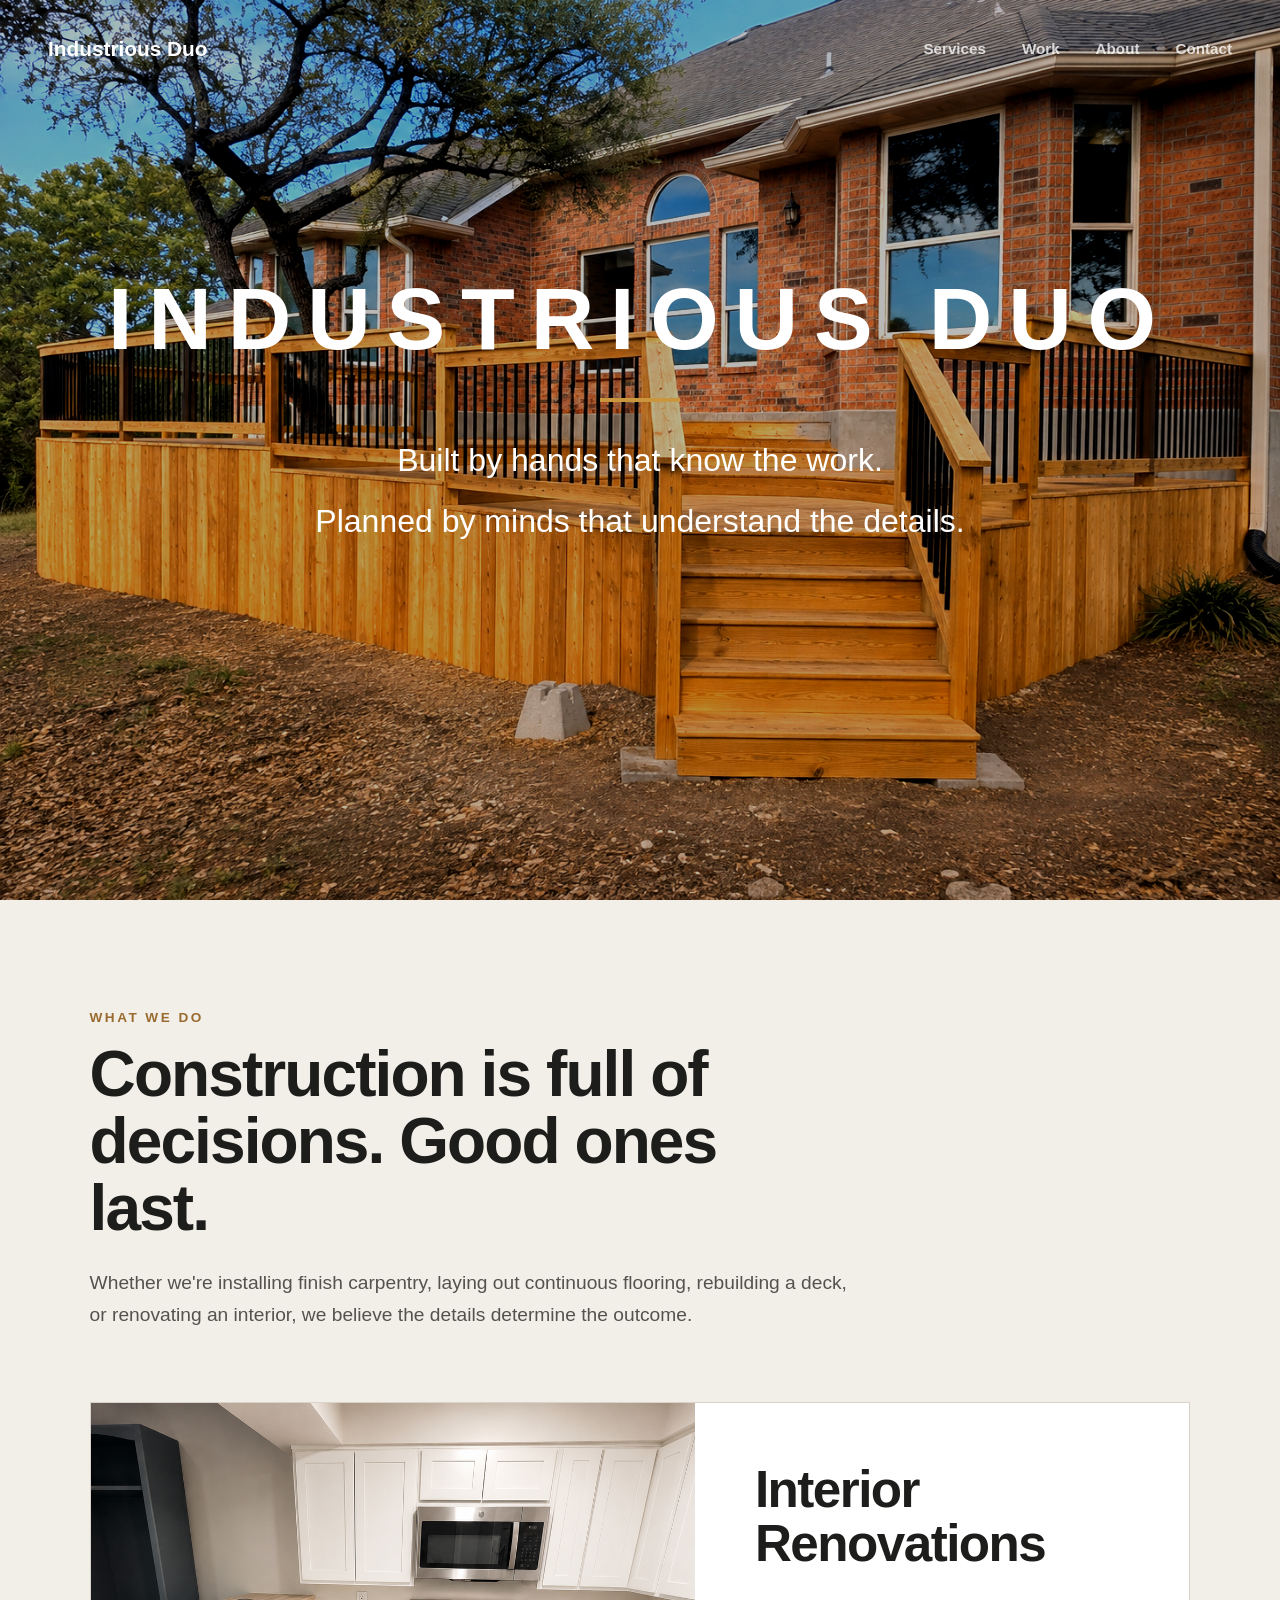
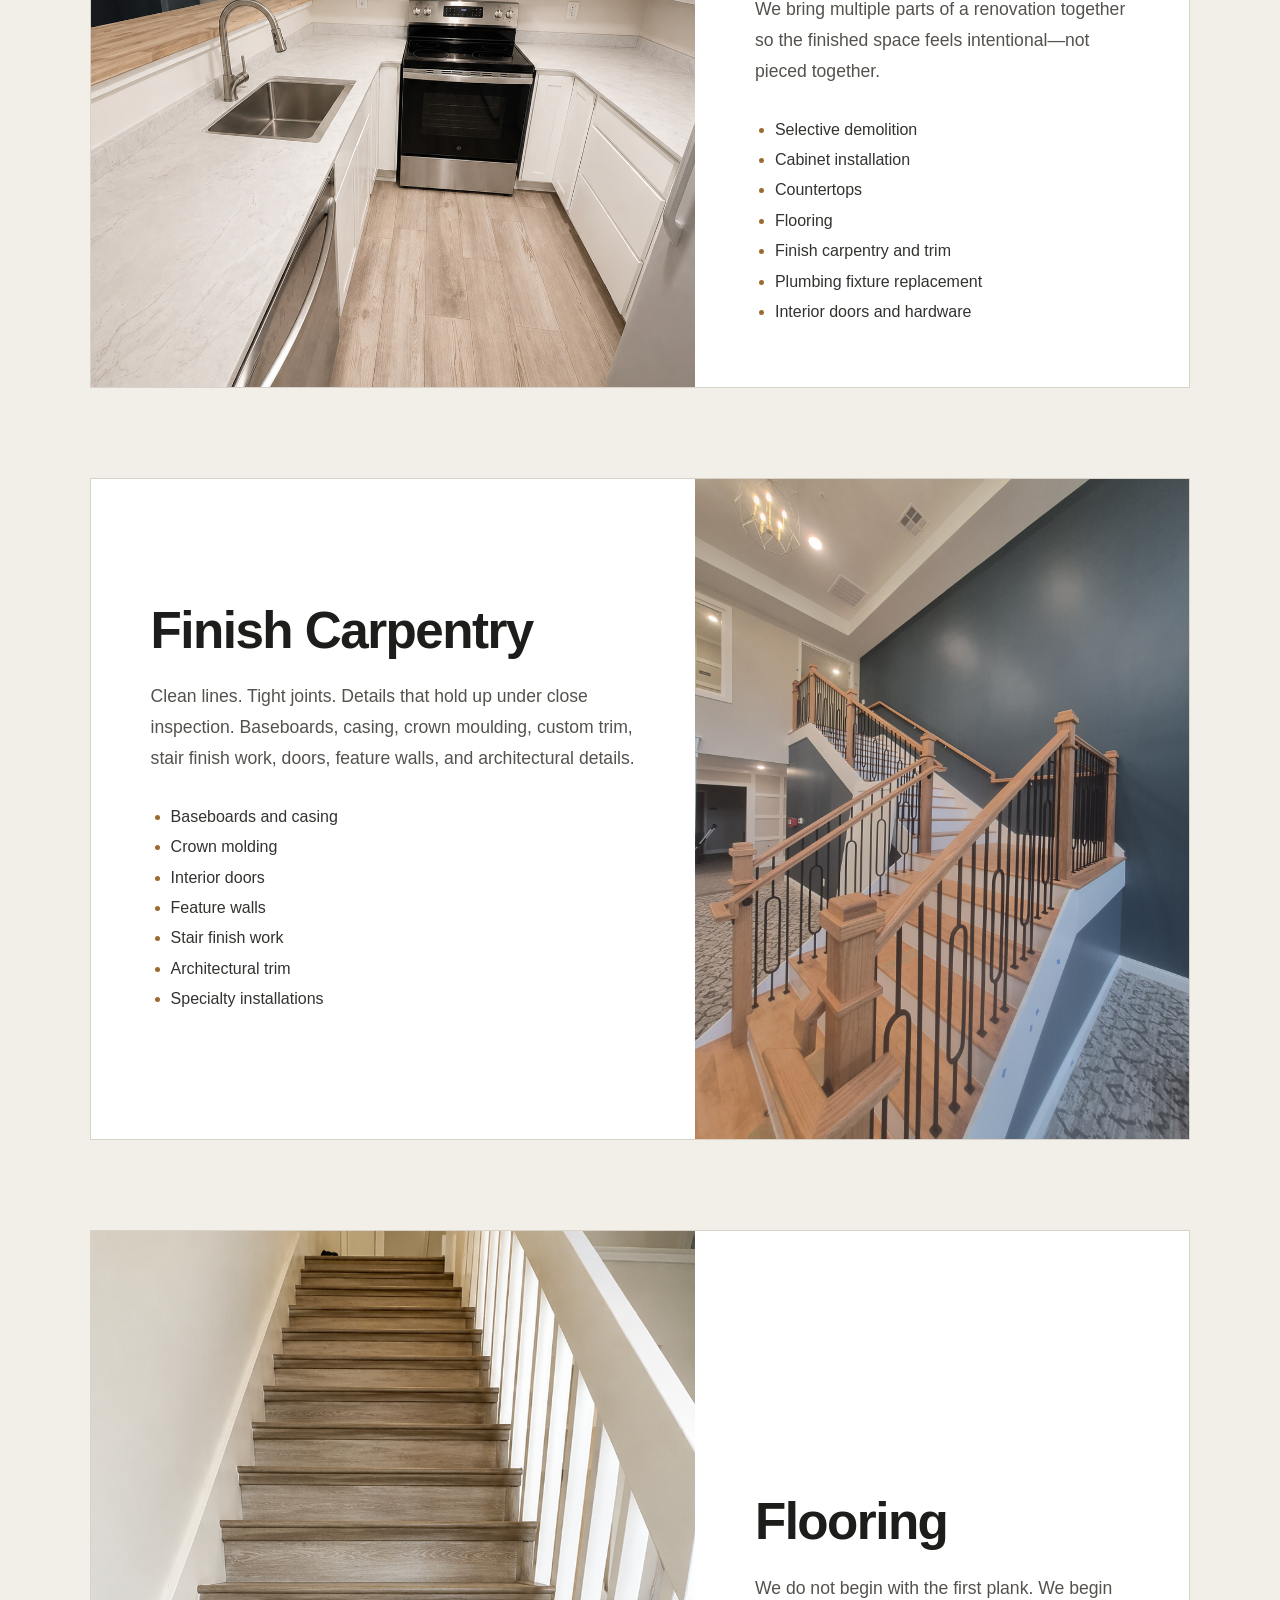
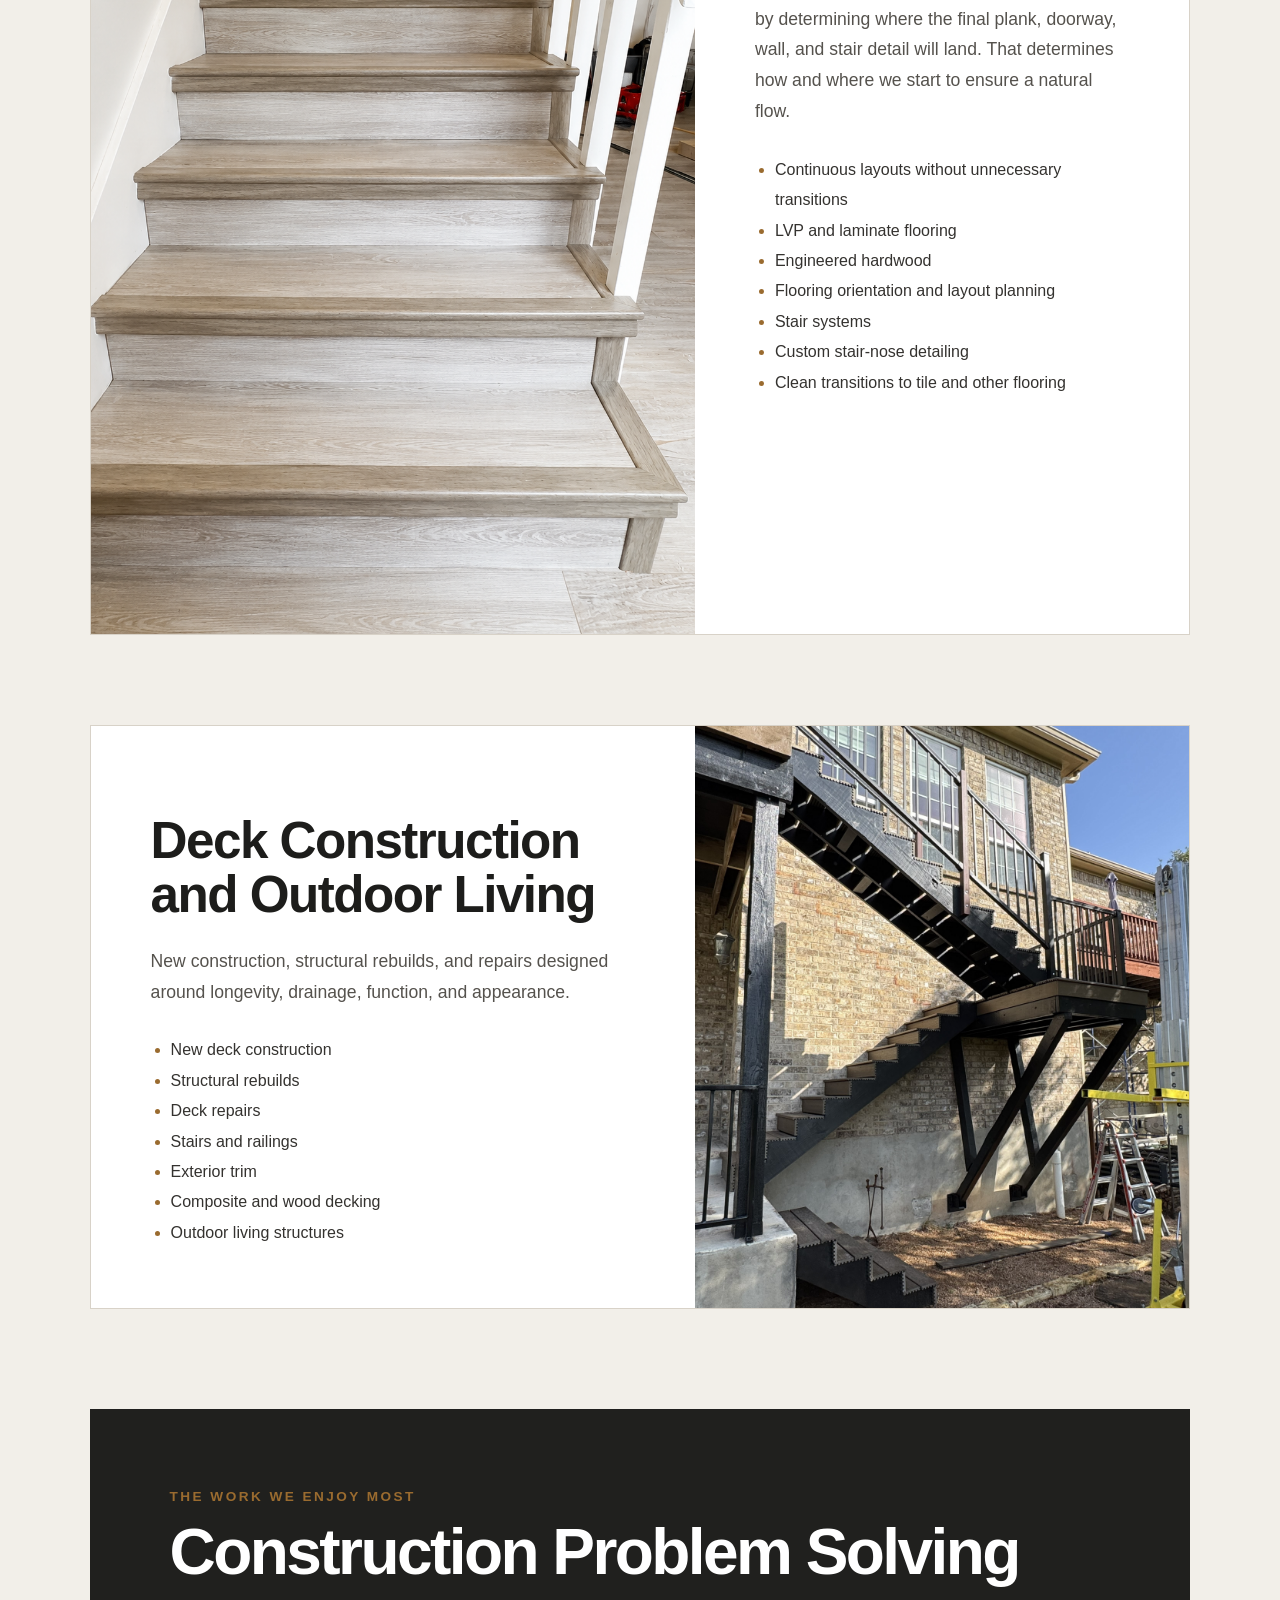
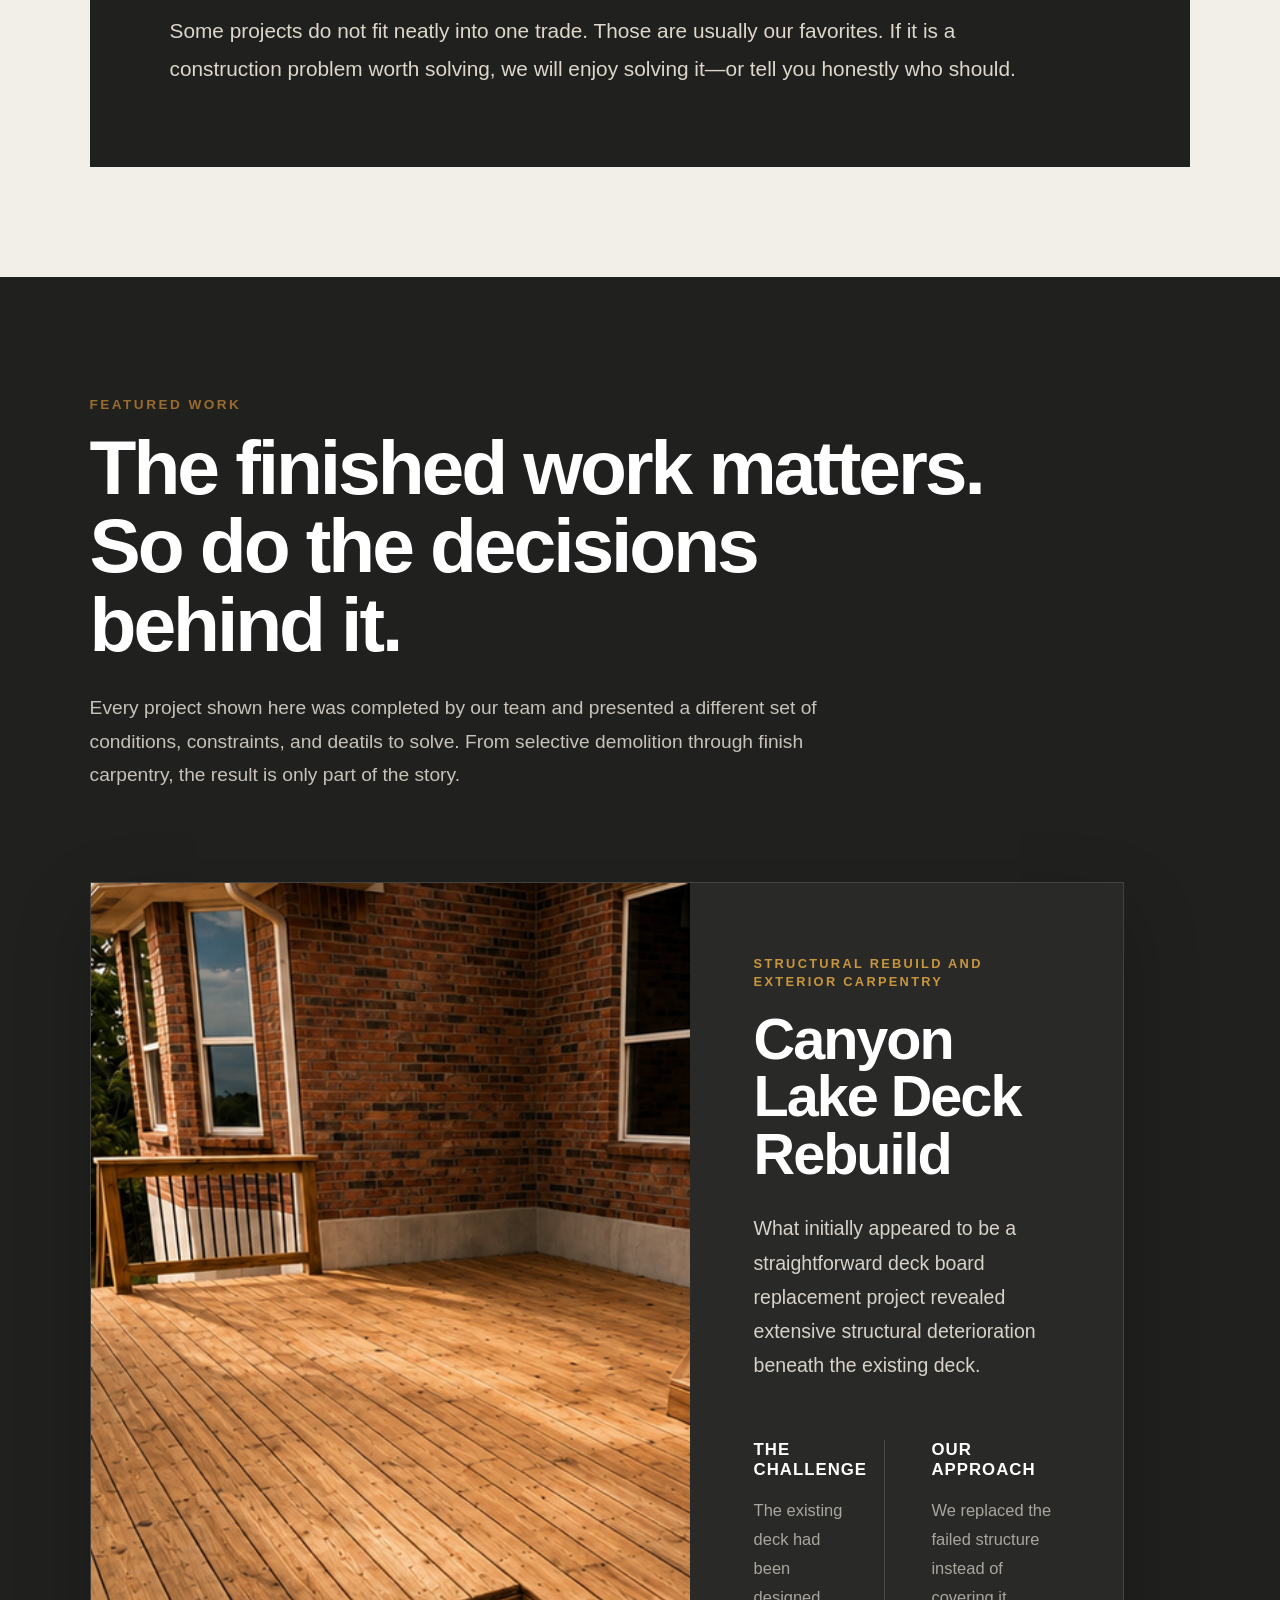
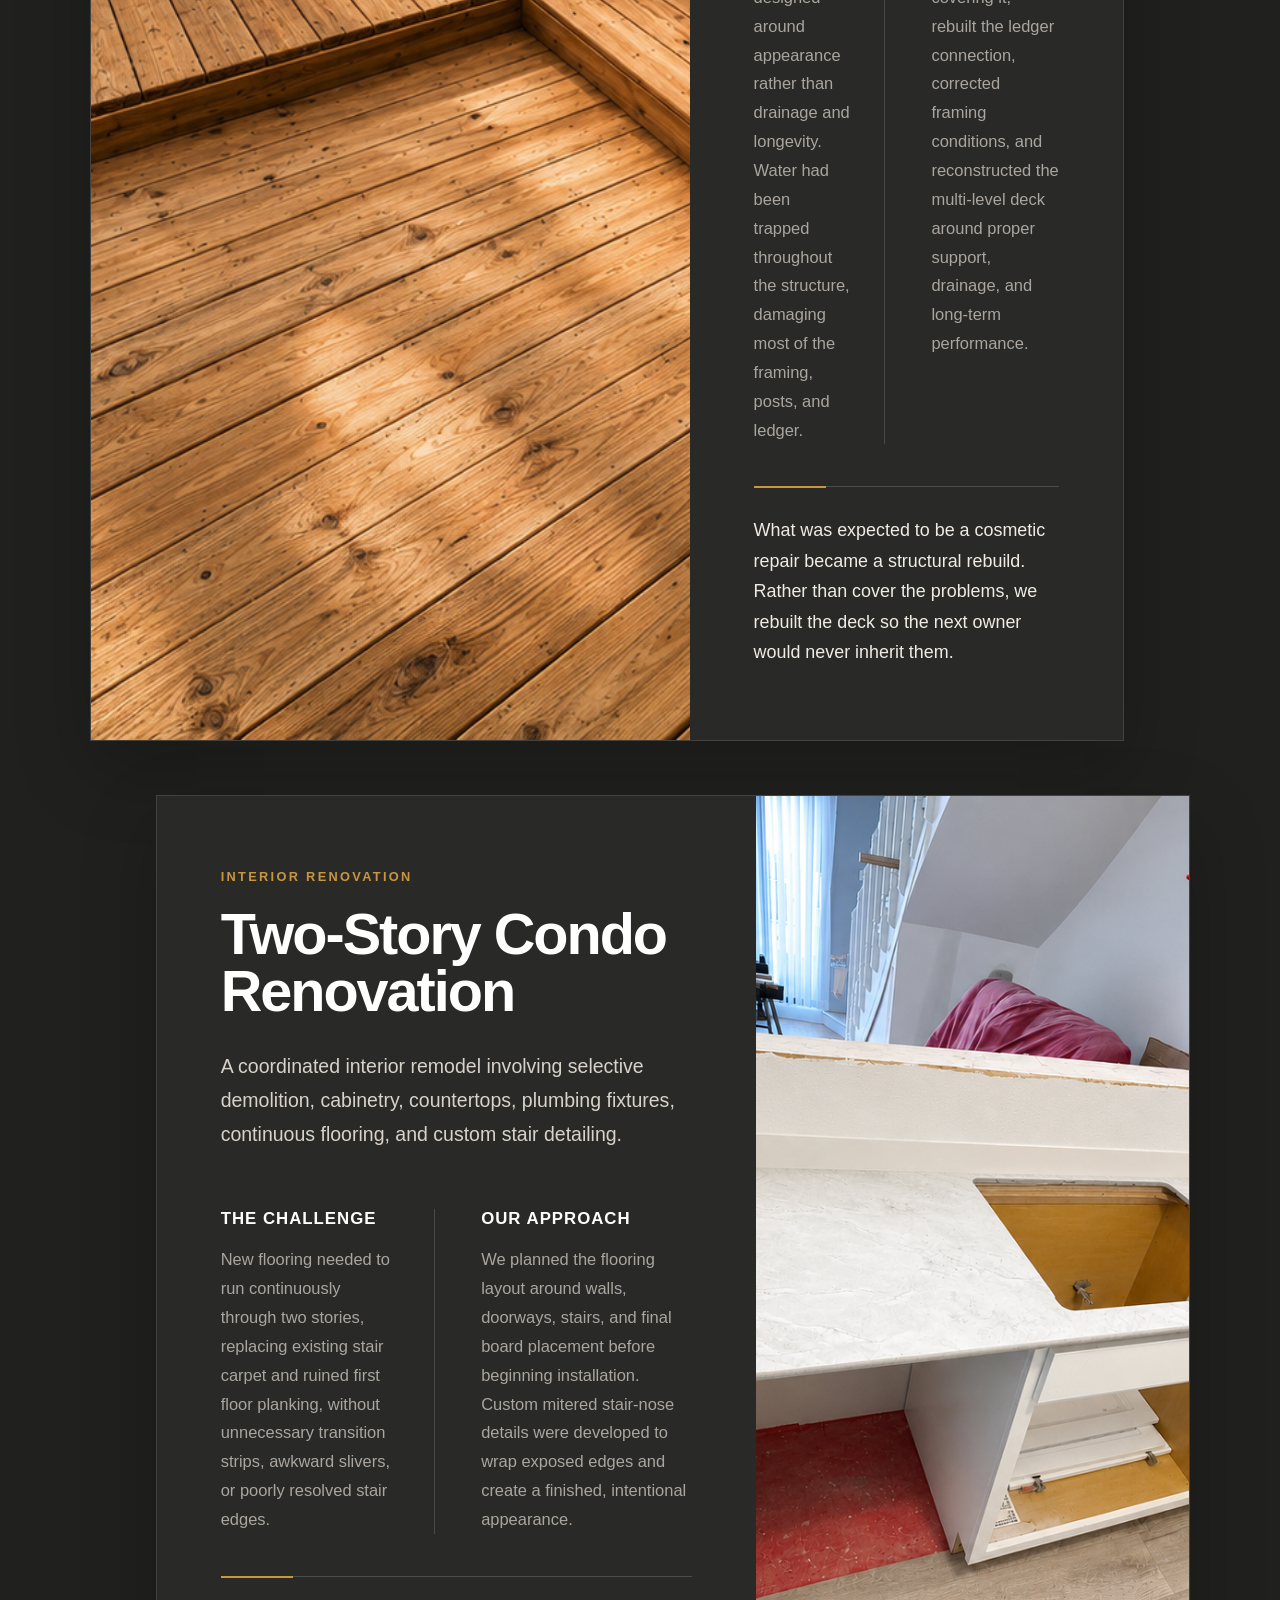
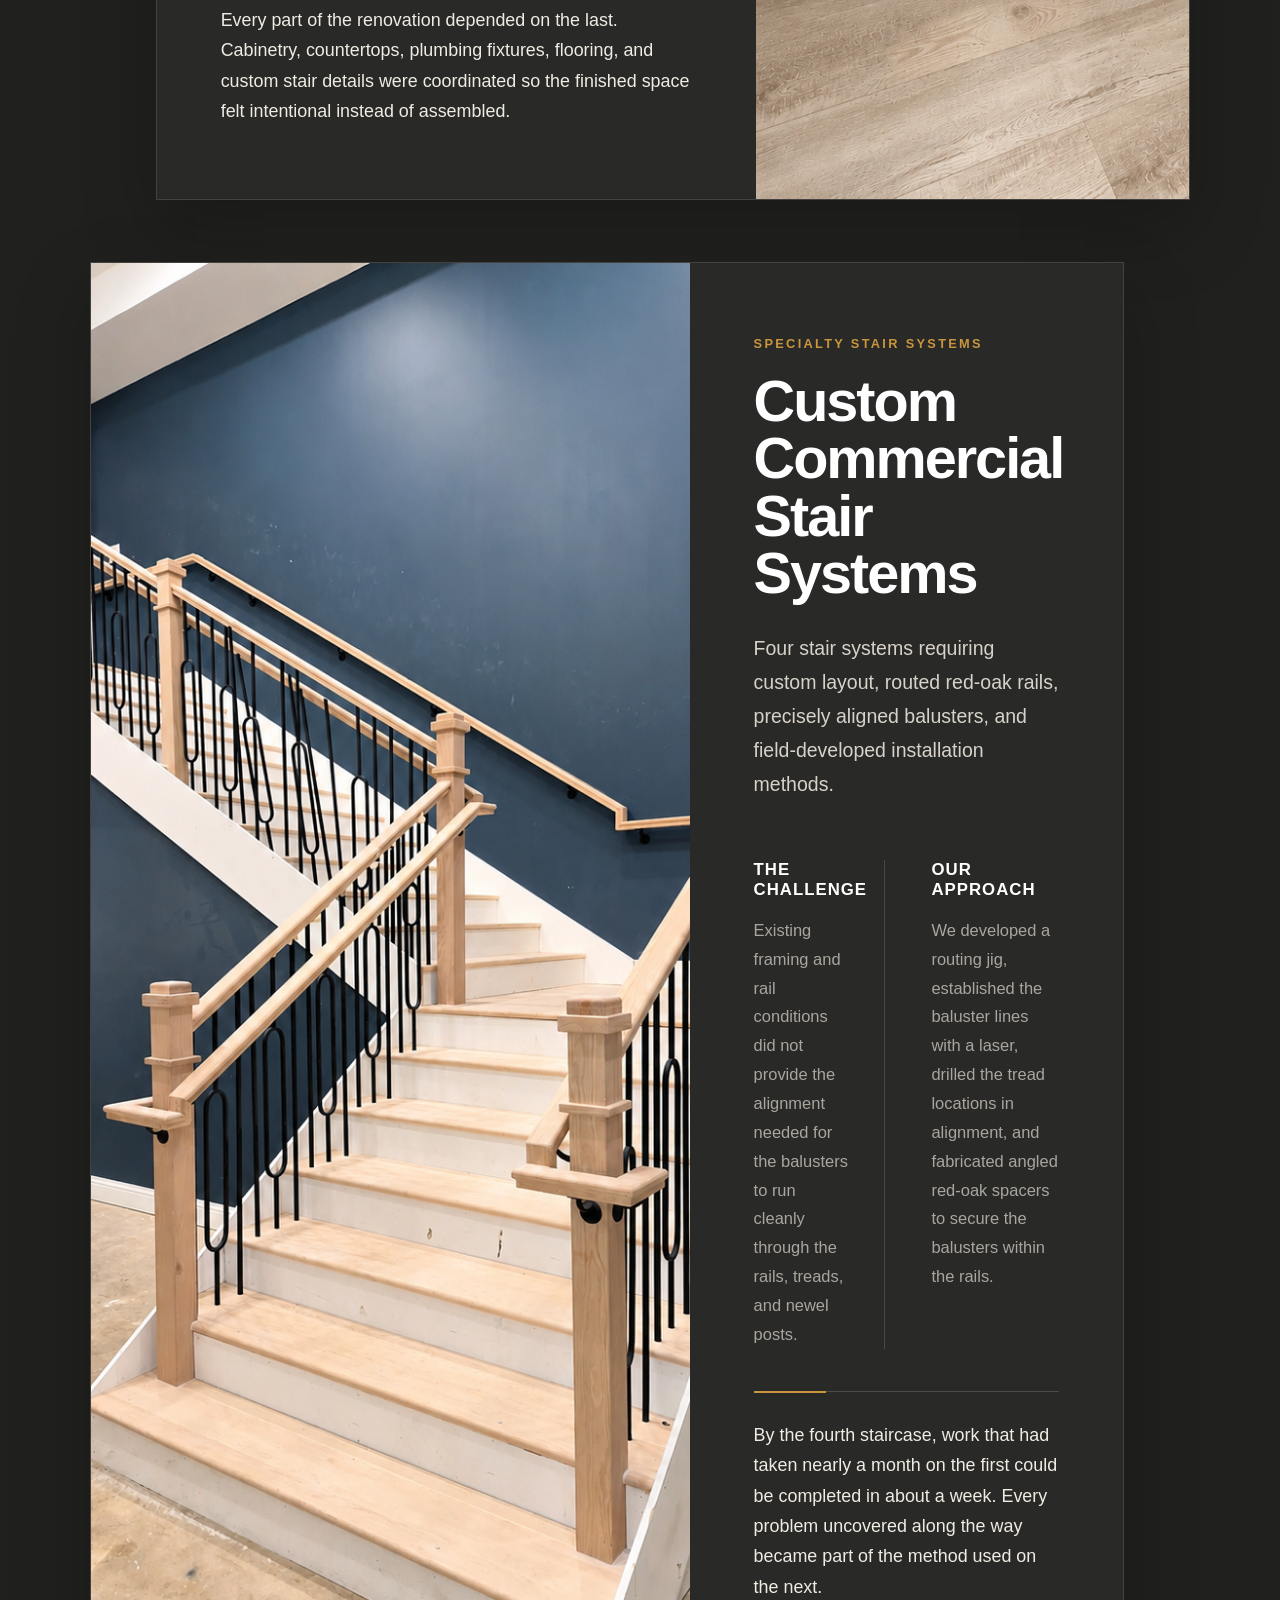
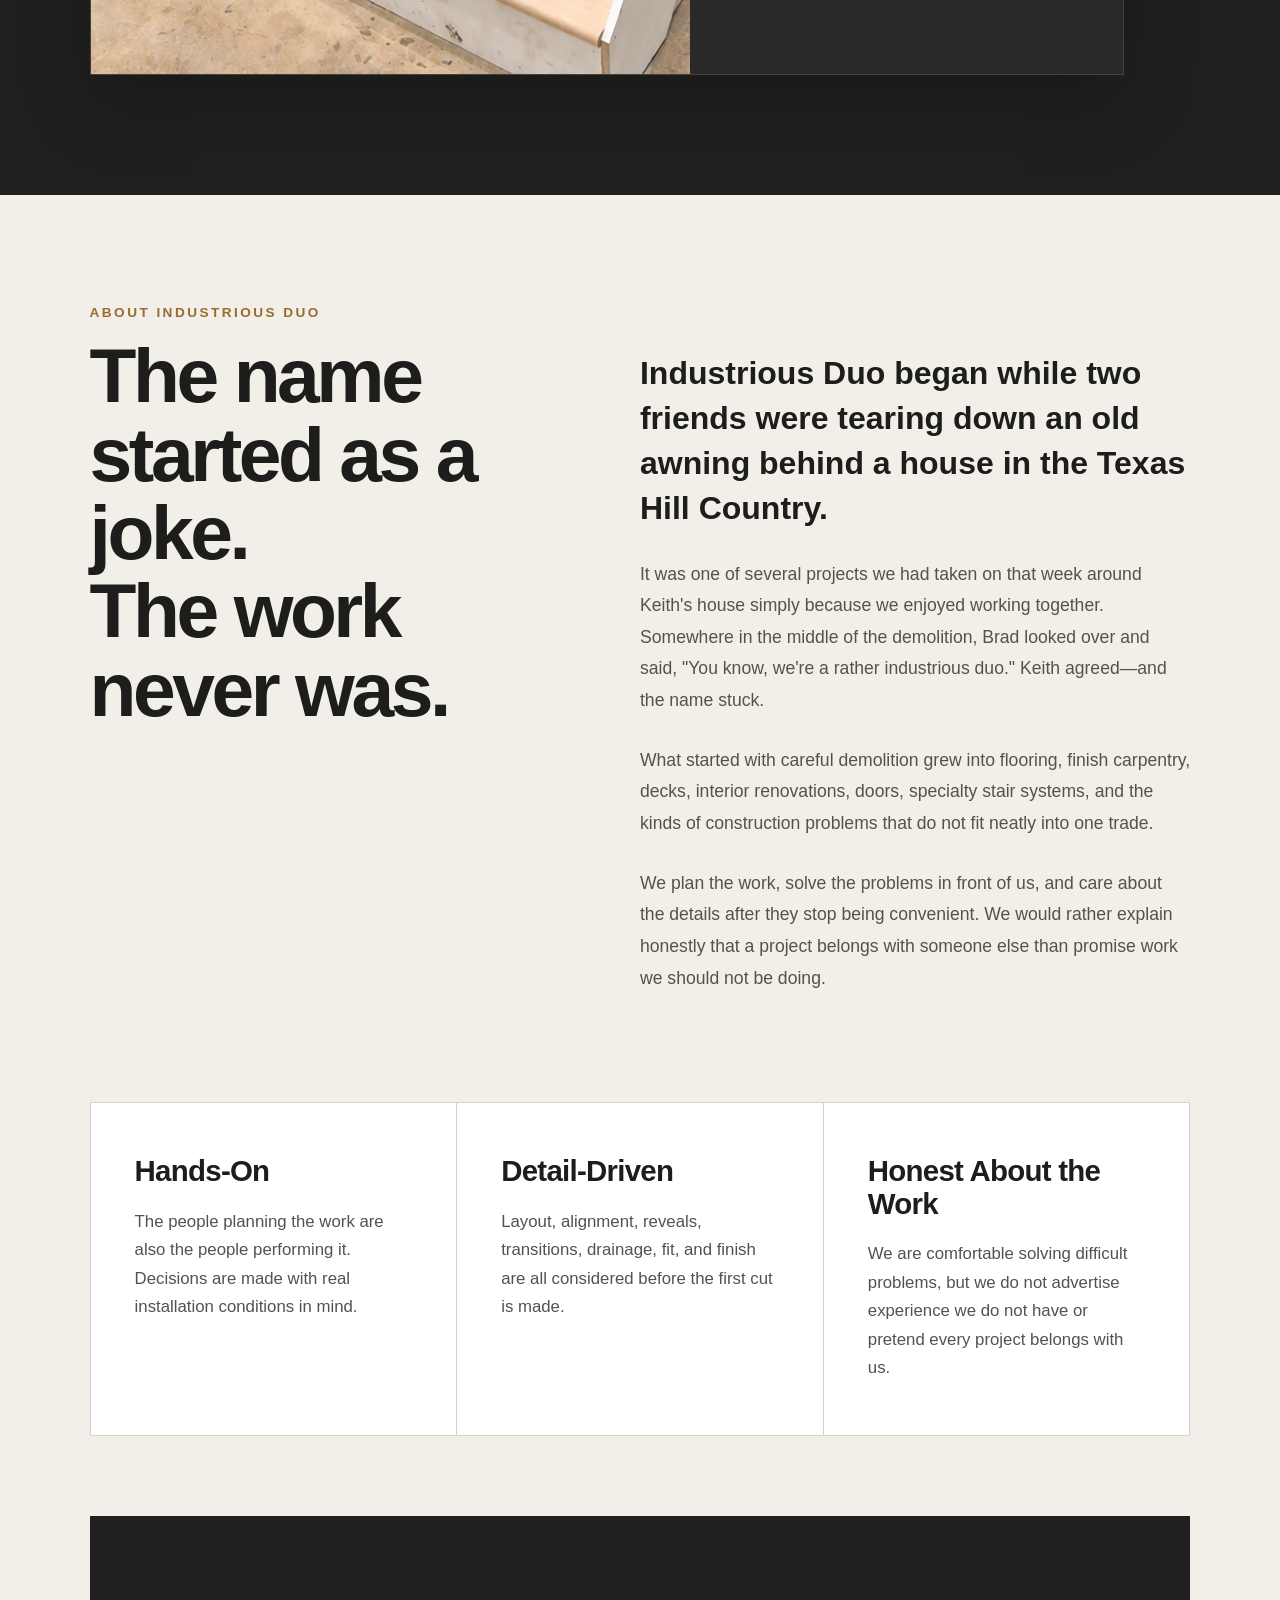
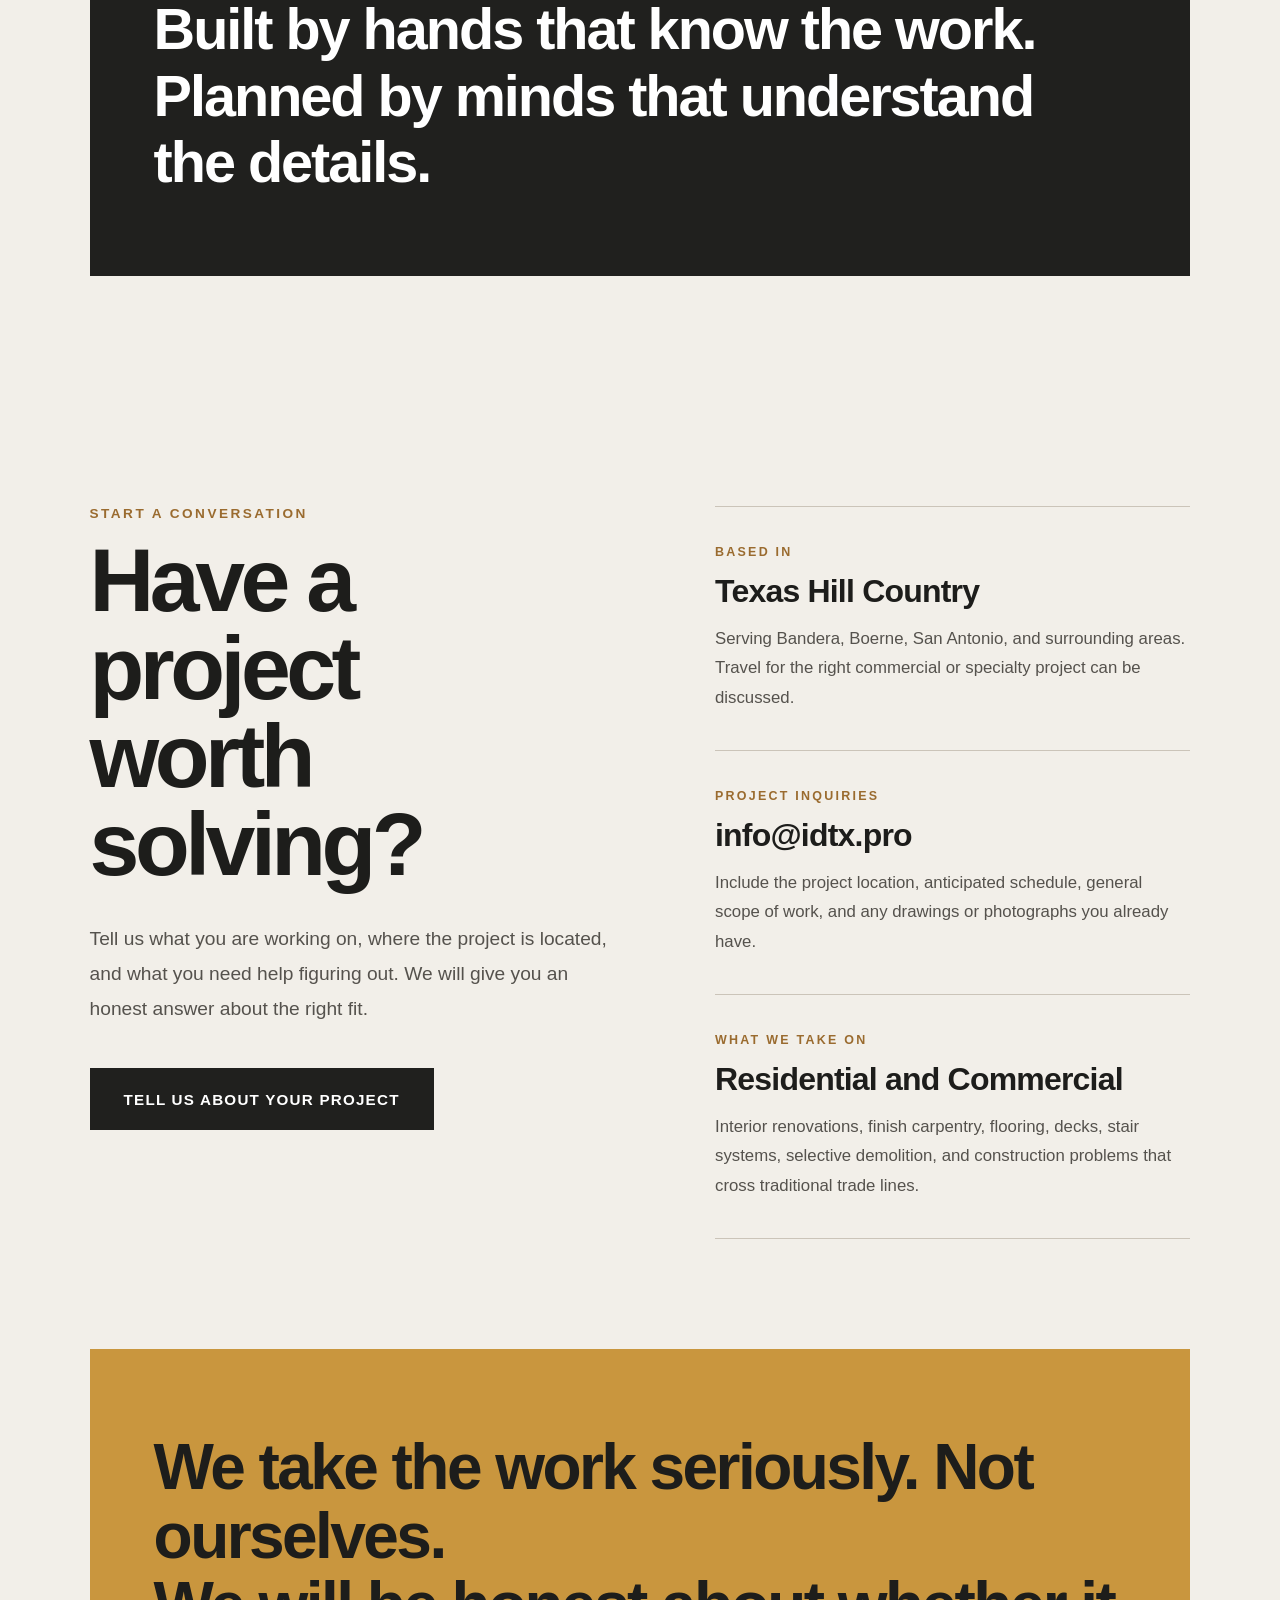
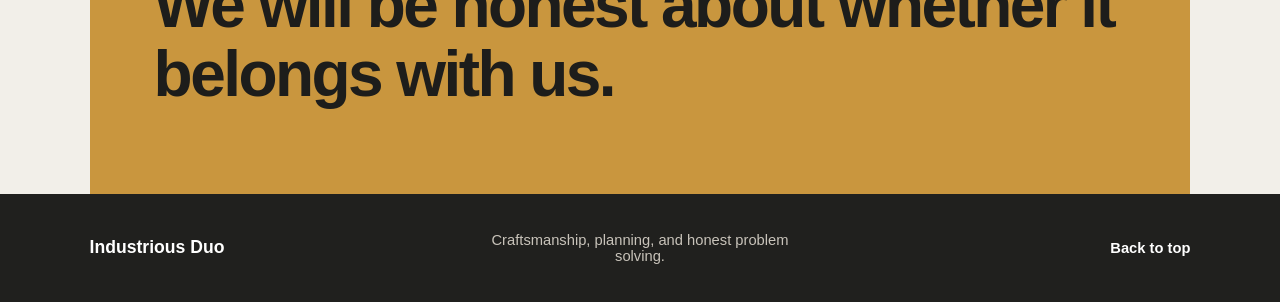
==== commit 0ac4f0b0: "Update index.html finish carpentry update x 2" ====
--- a/index.html
+++ b/index.html
@@ -95,7 +95,7 @@
 
                     <div class="service-image">
                         <img
-                            src="images/finish-carpentry.jpg"
+                            src="images/finish-carpentry.jpeg"
                             alt="Detailed finish carpentry completed by Industrious Duo"
                         >    
 
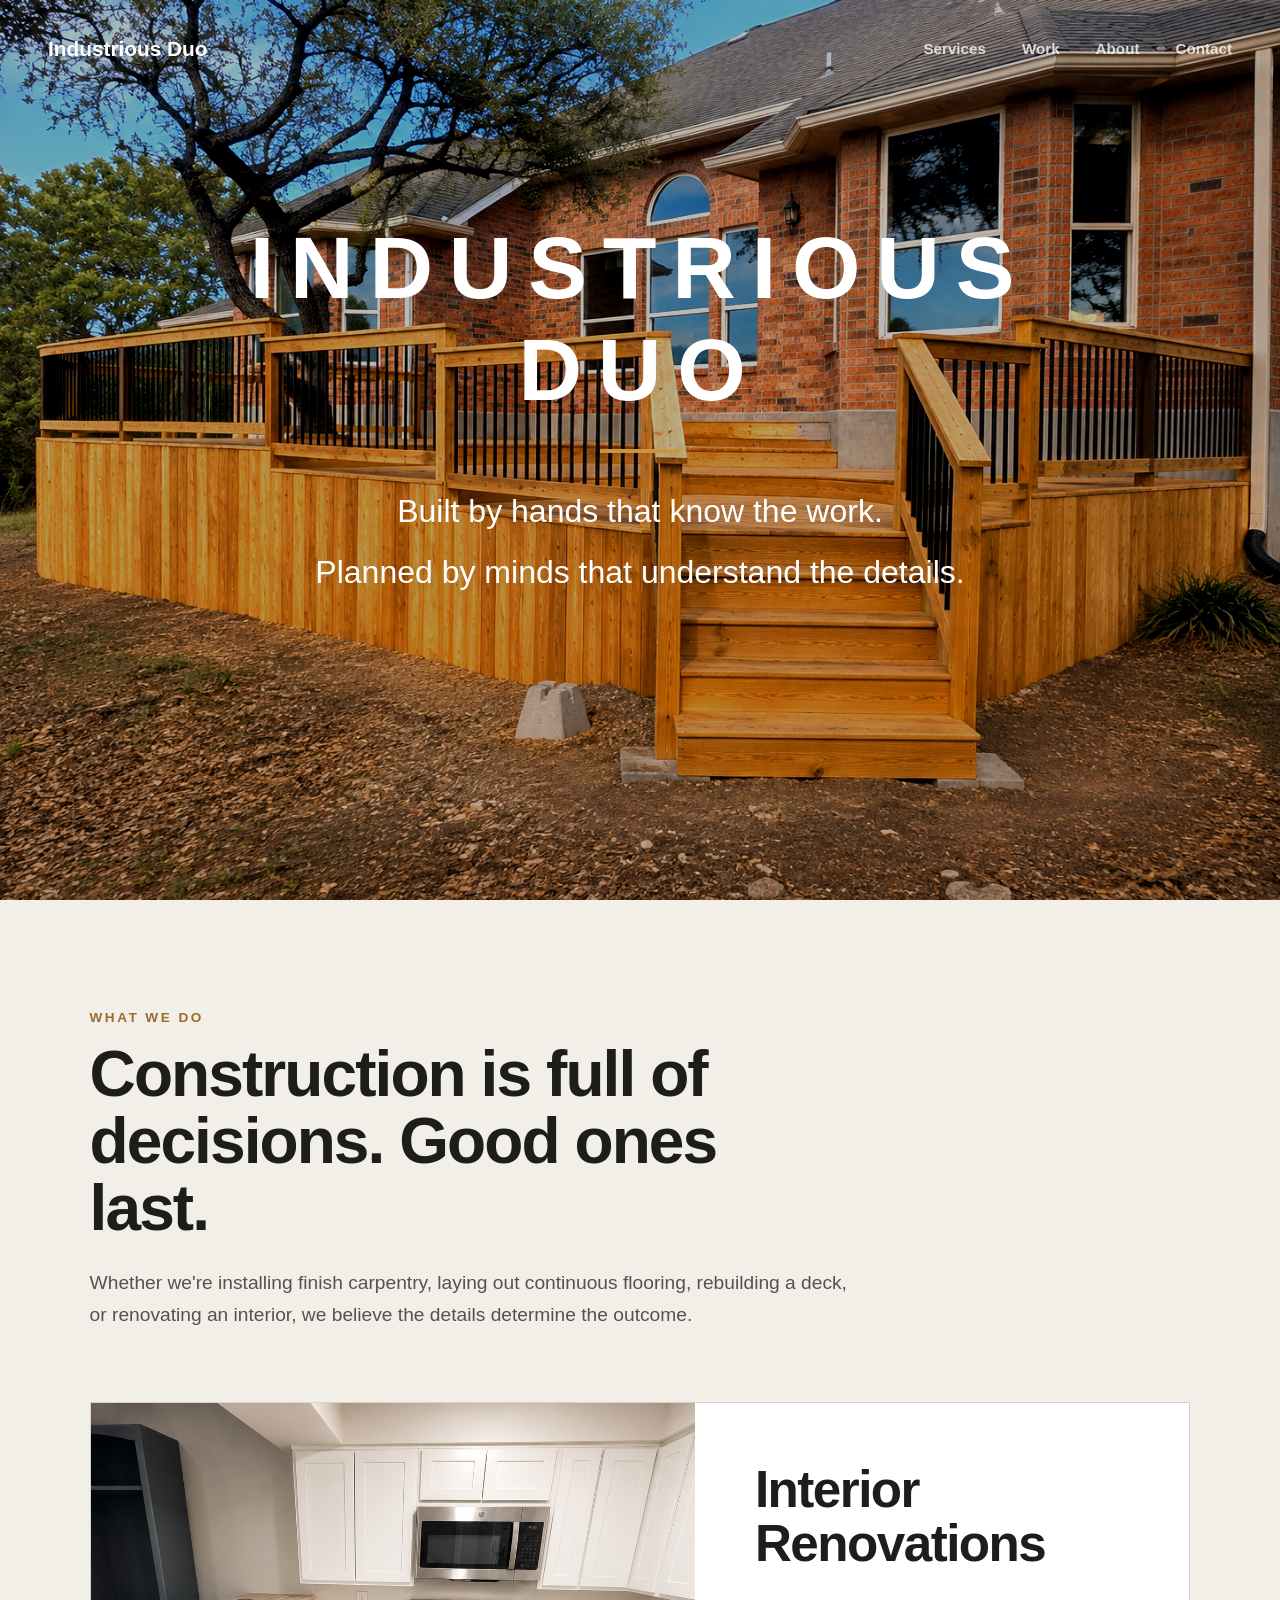
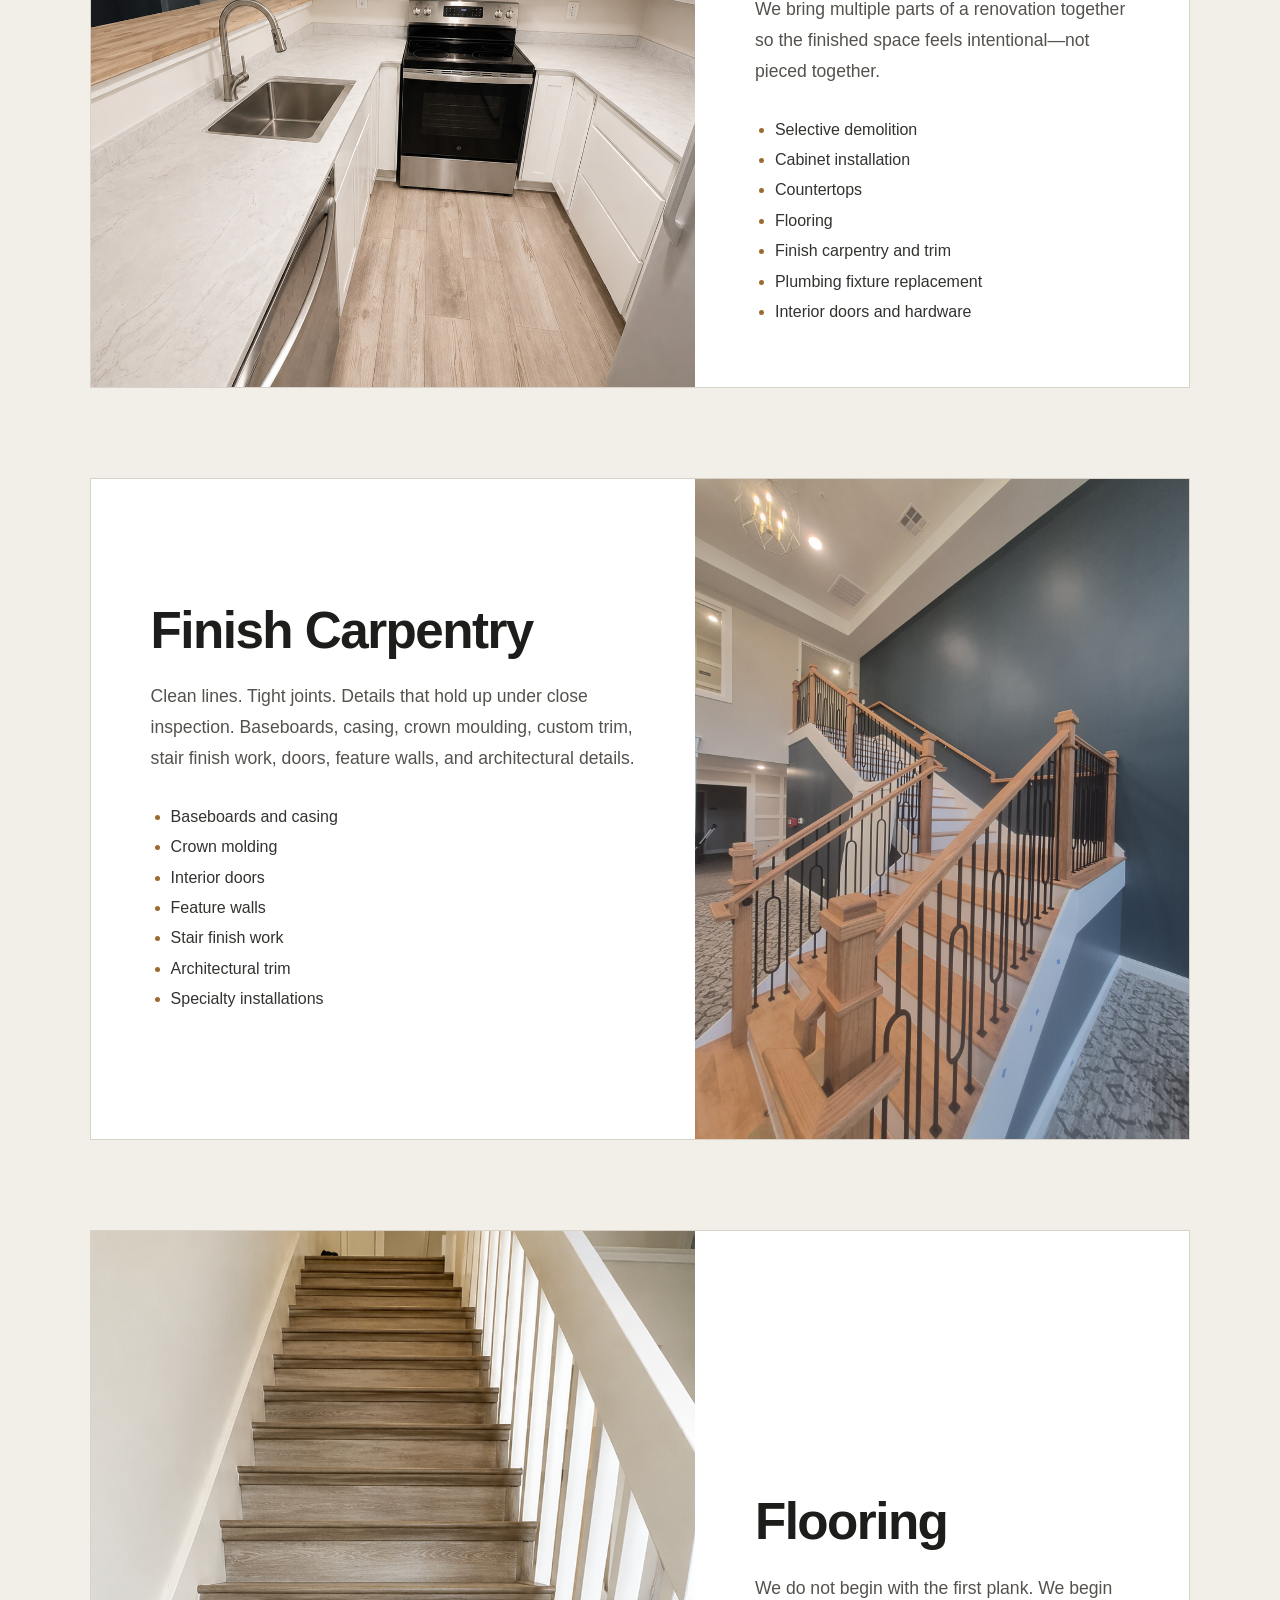
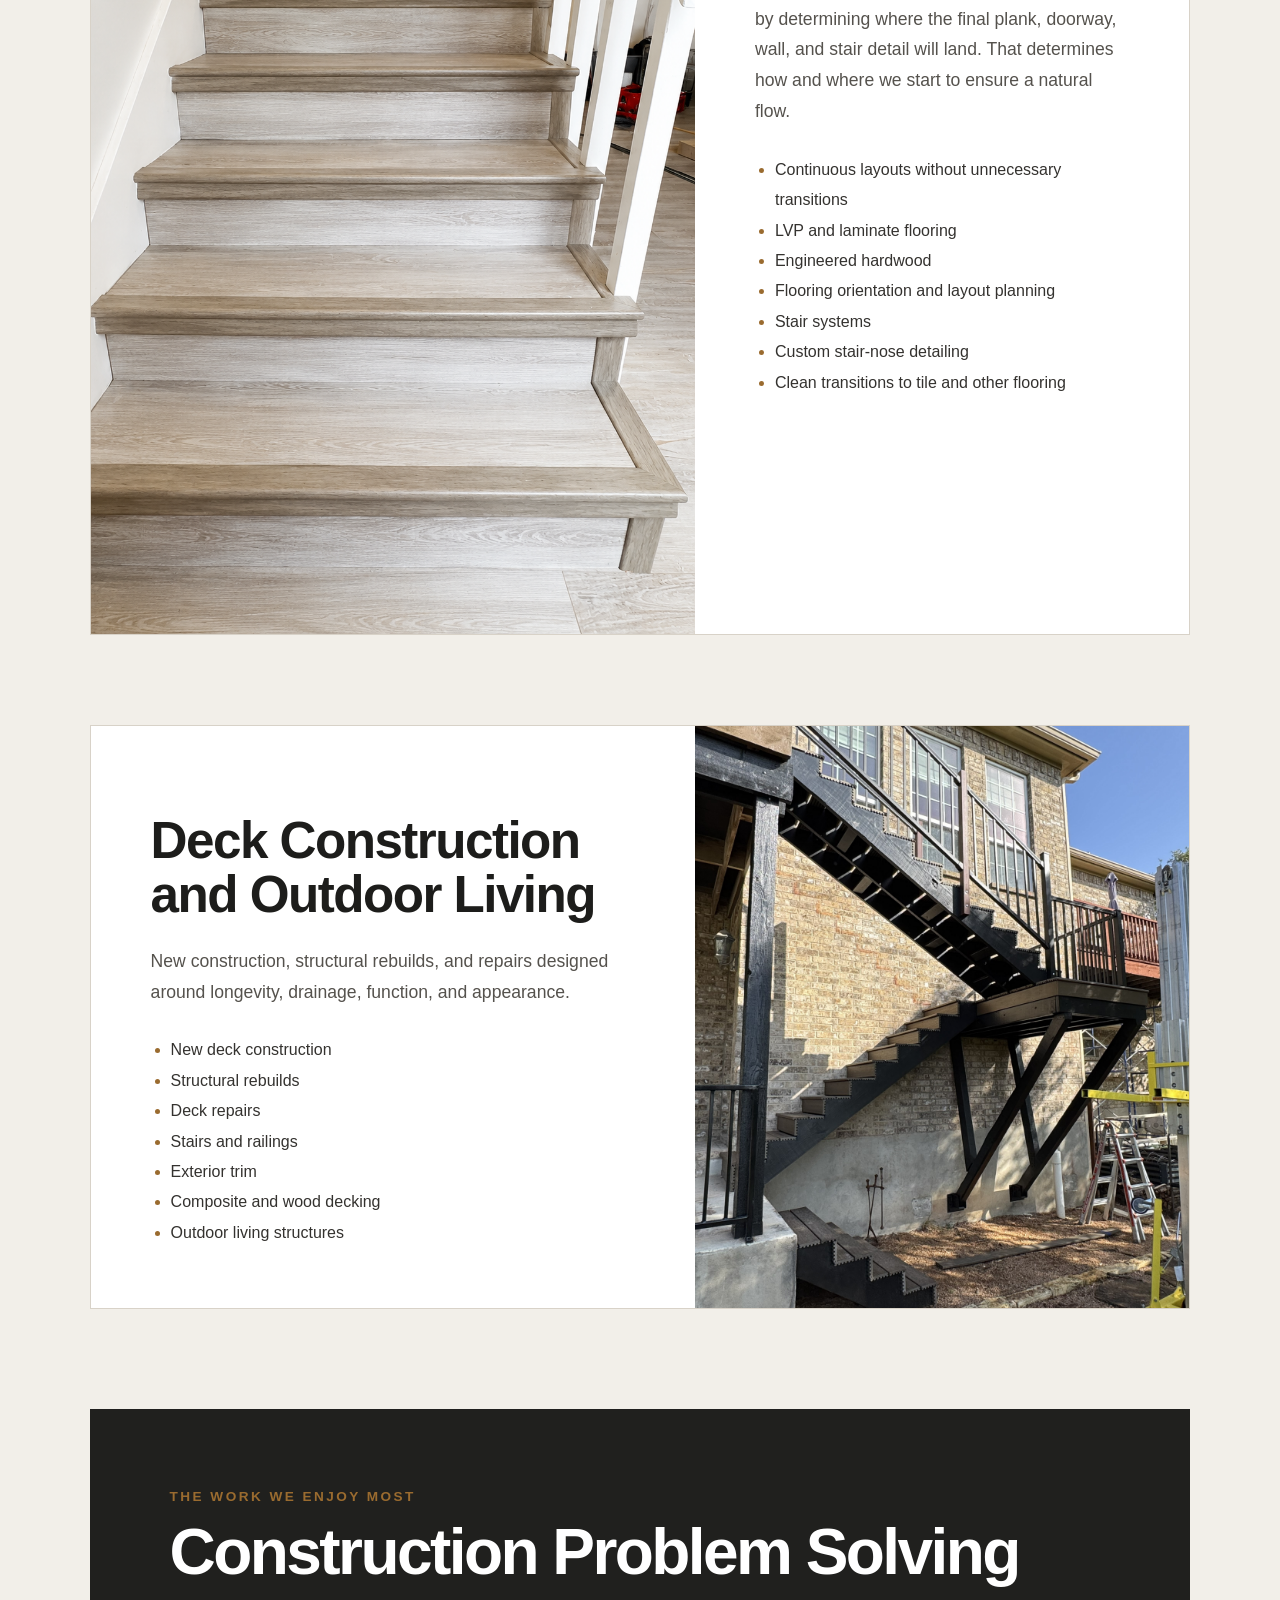
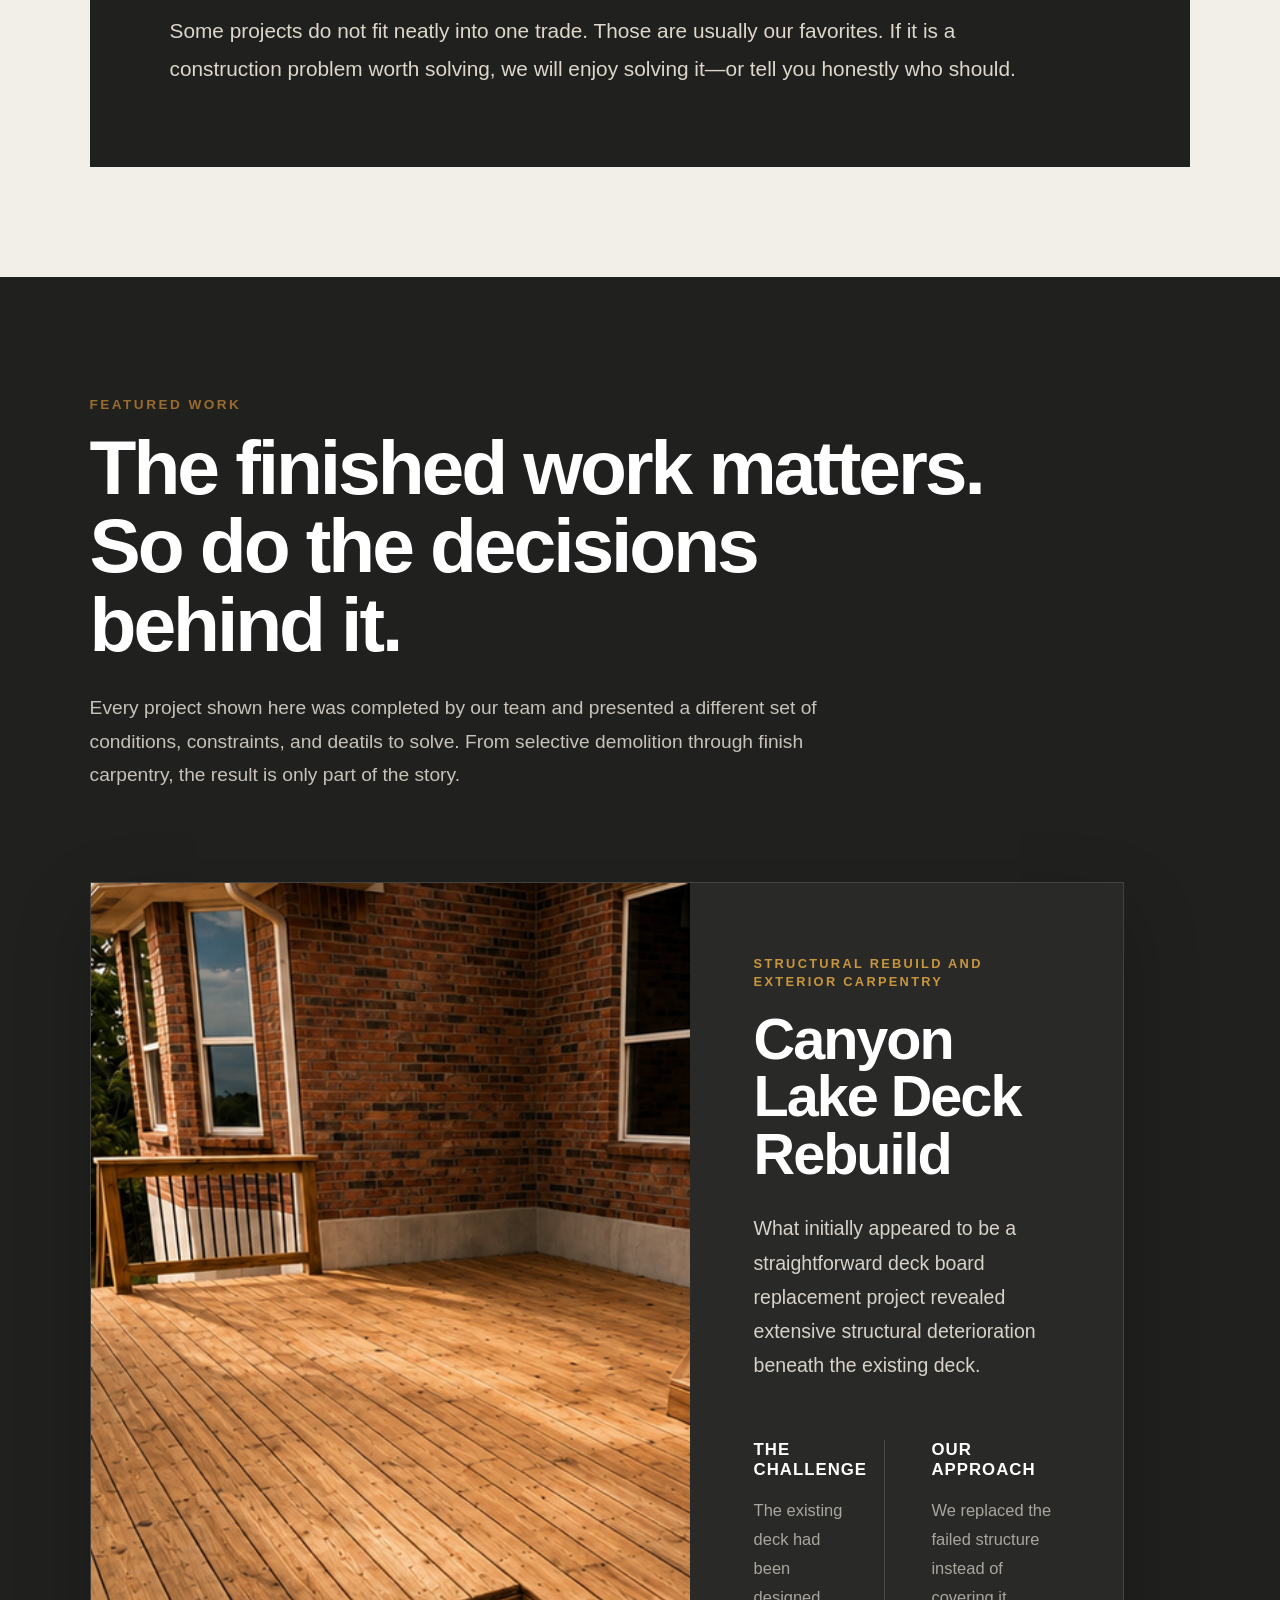
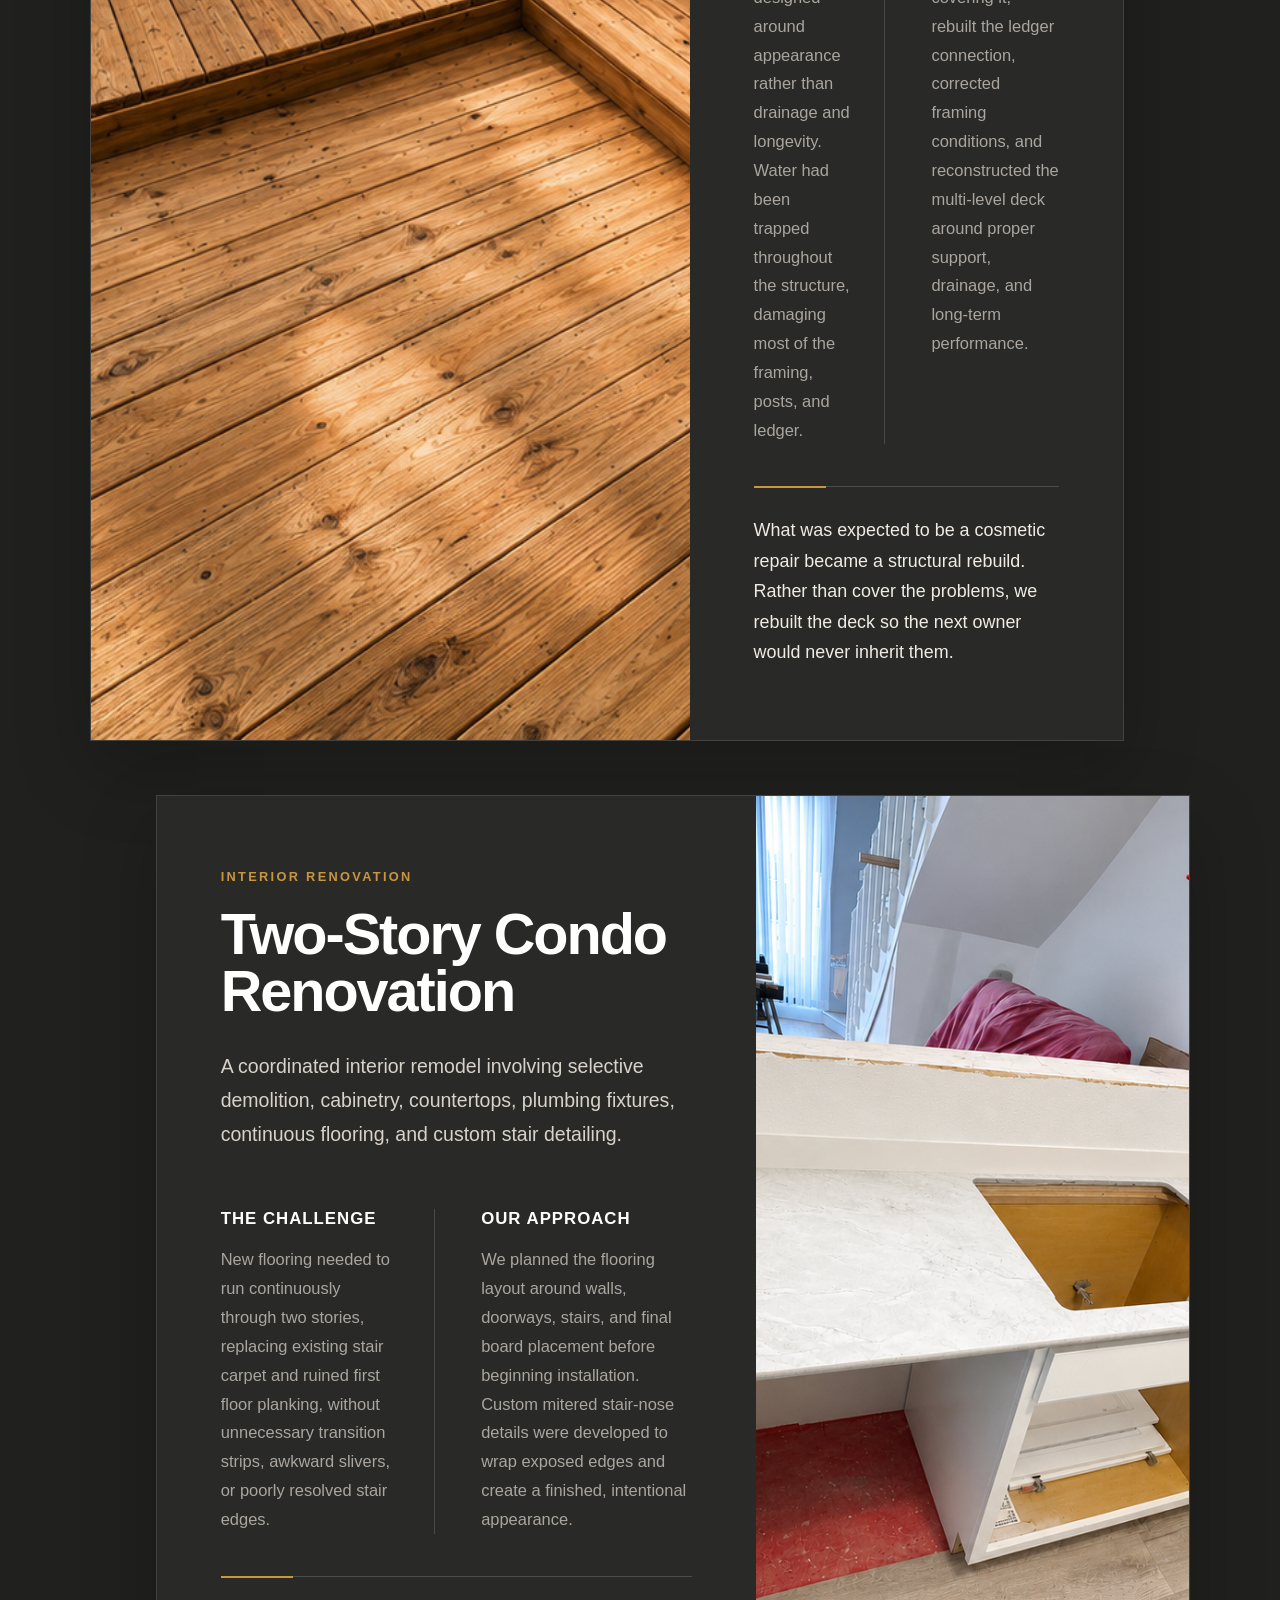
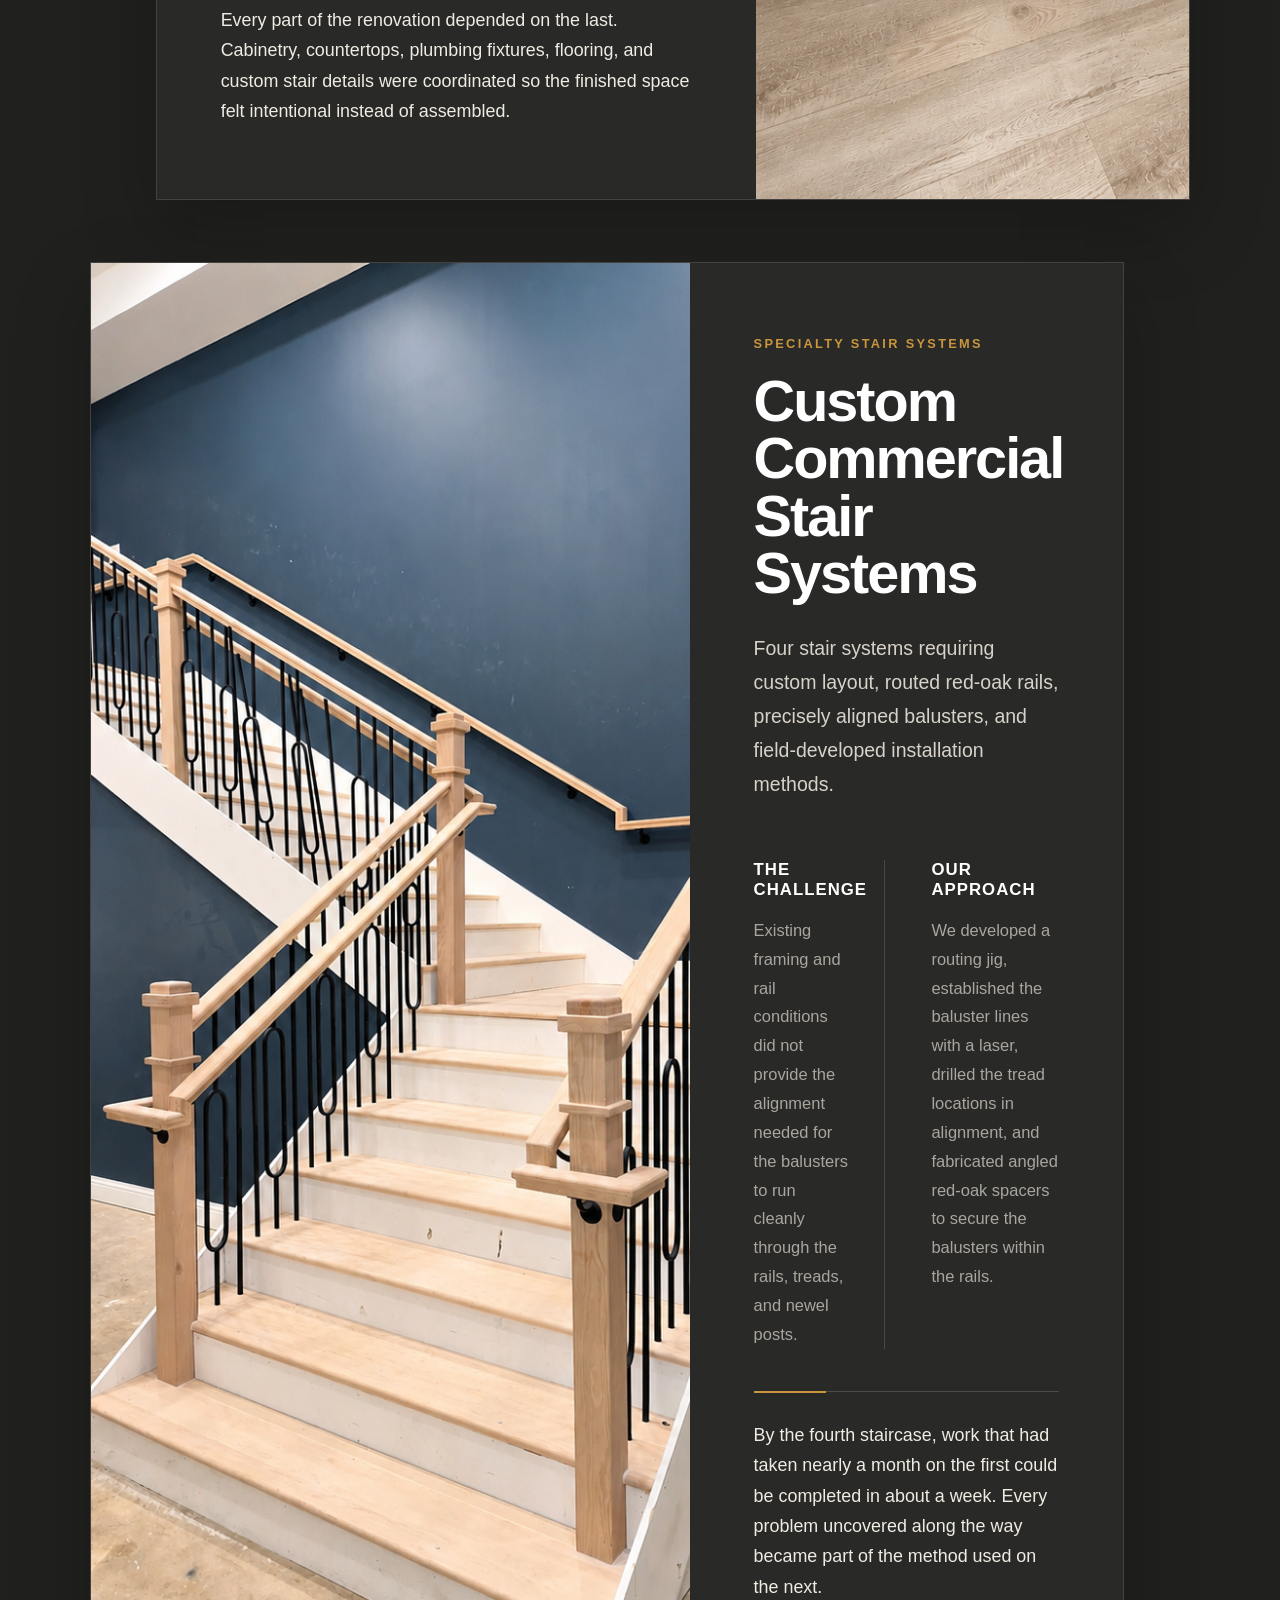
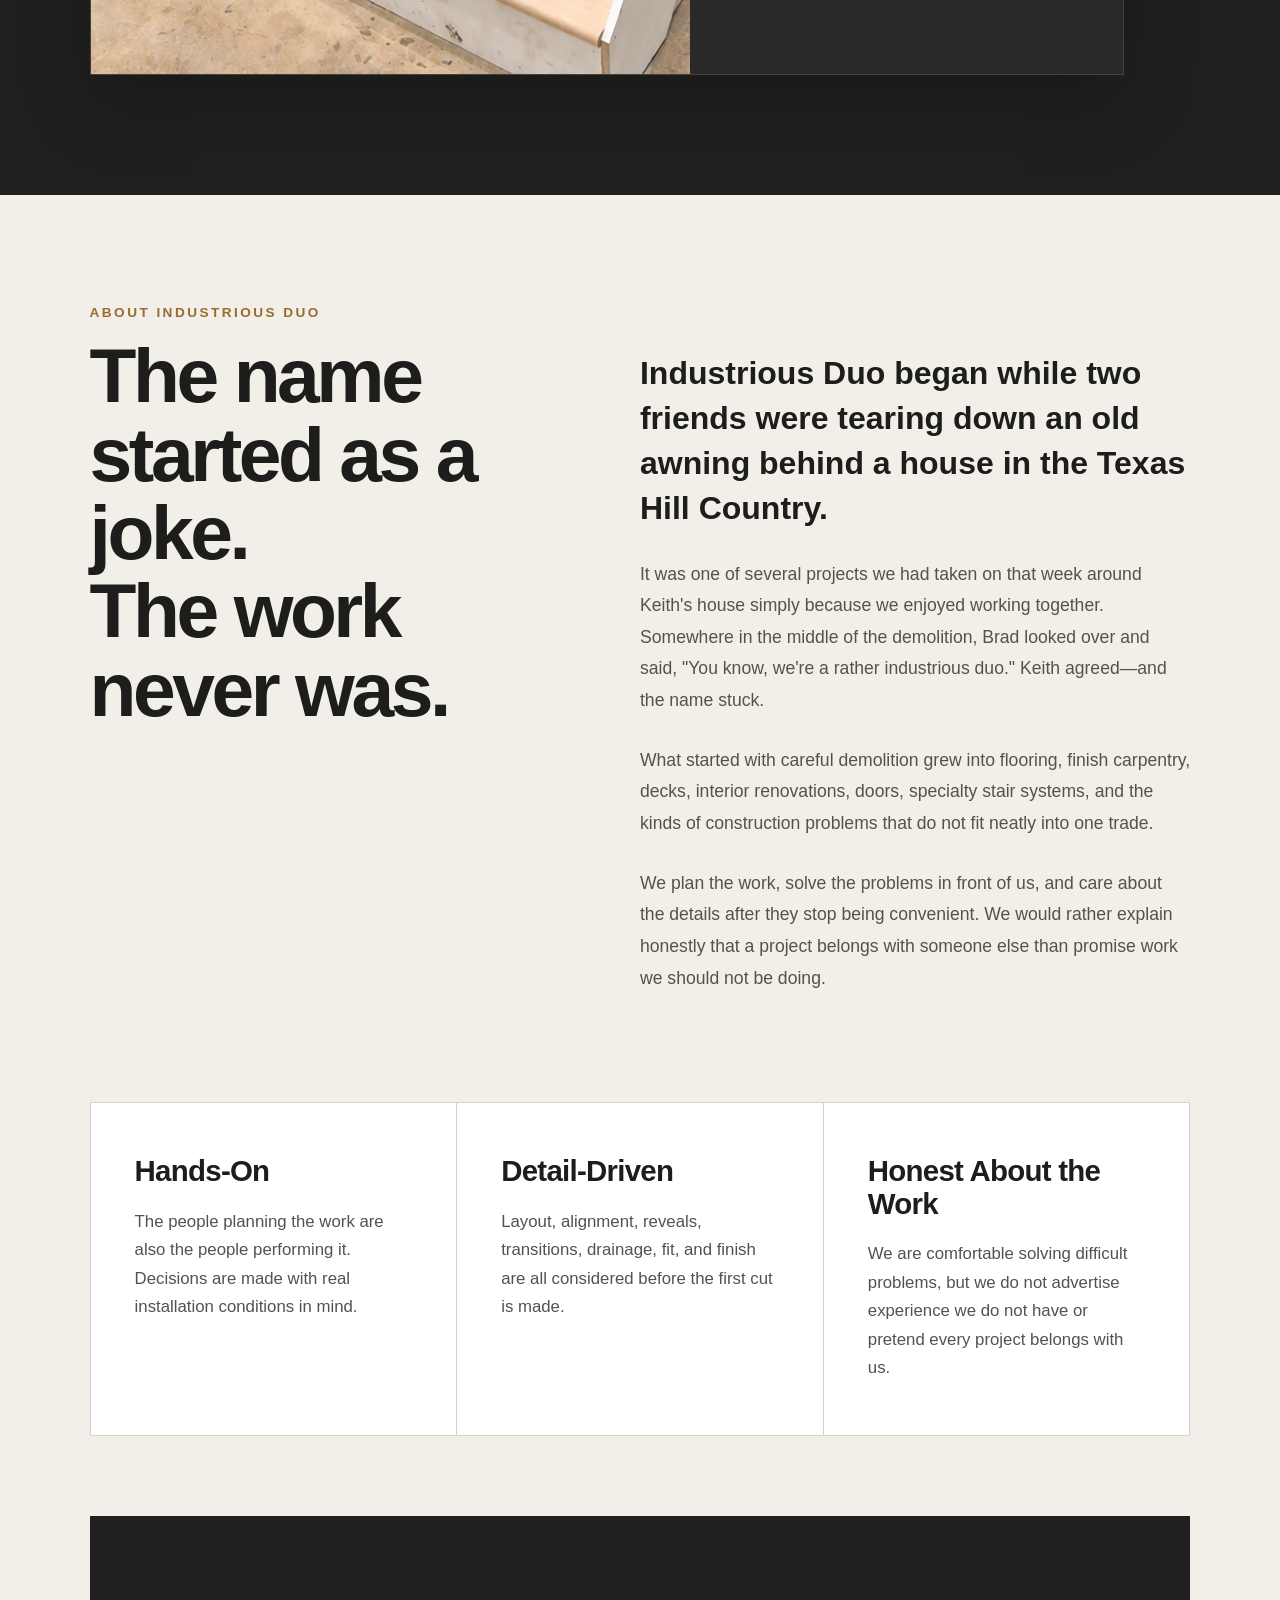
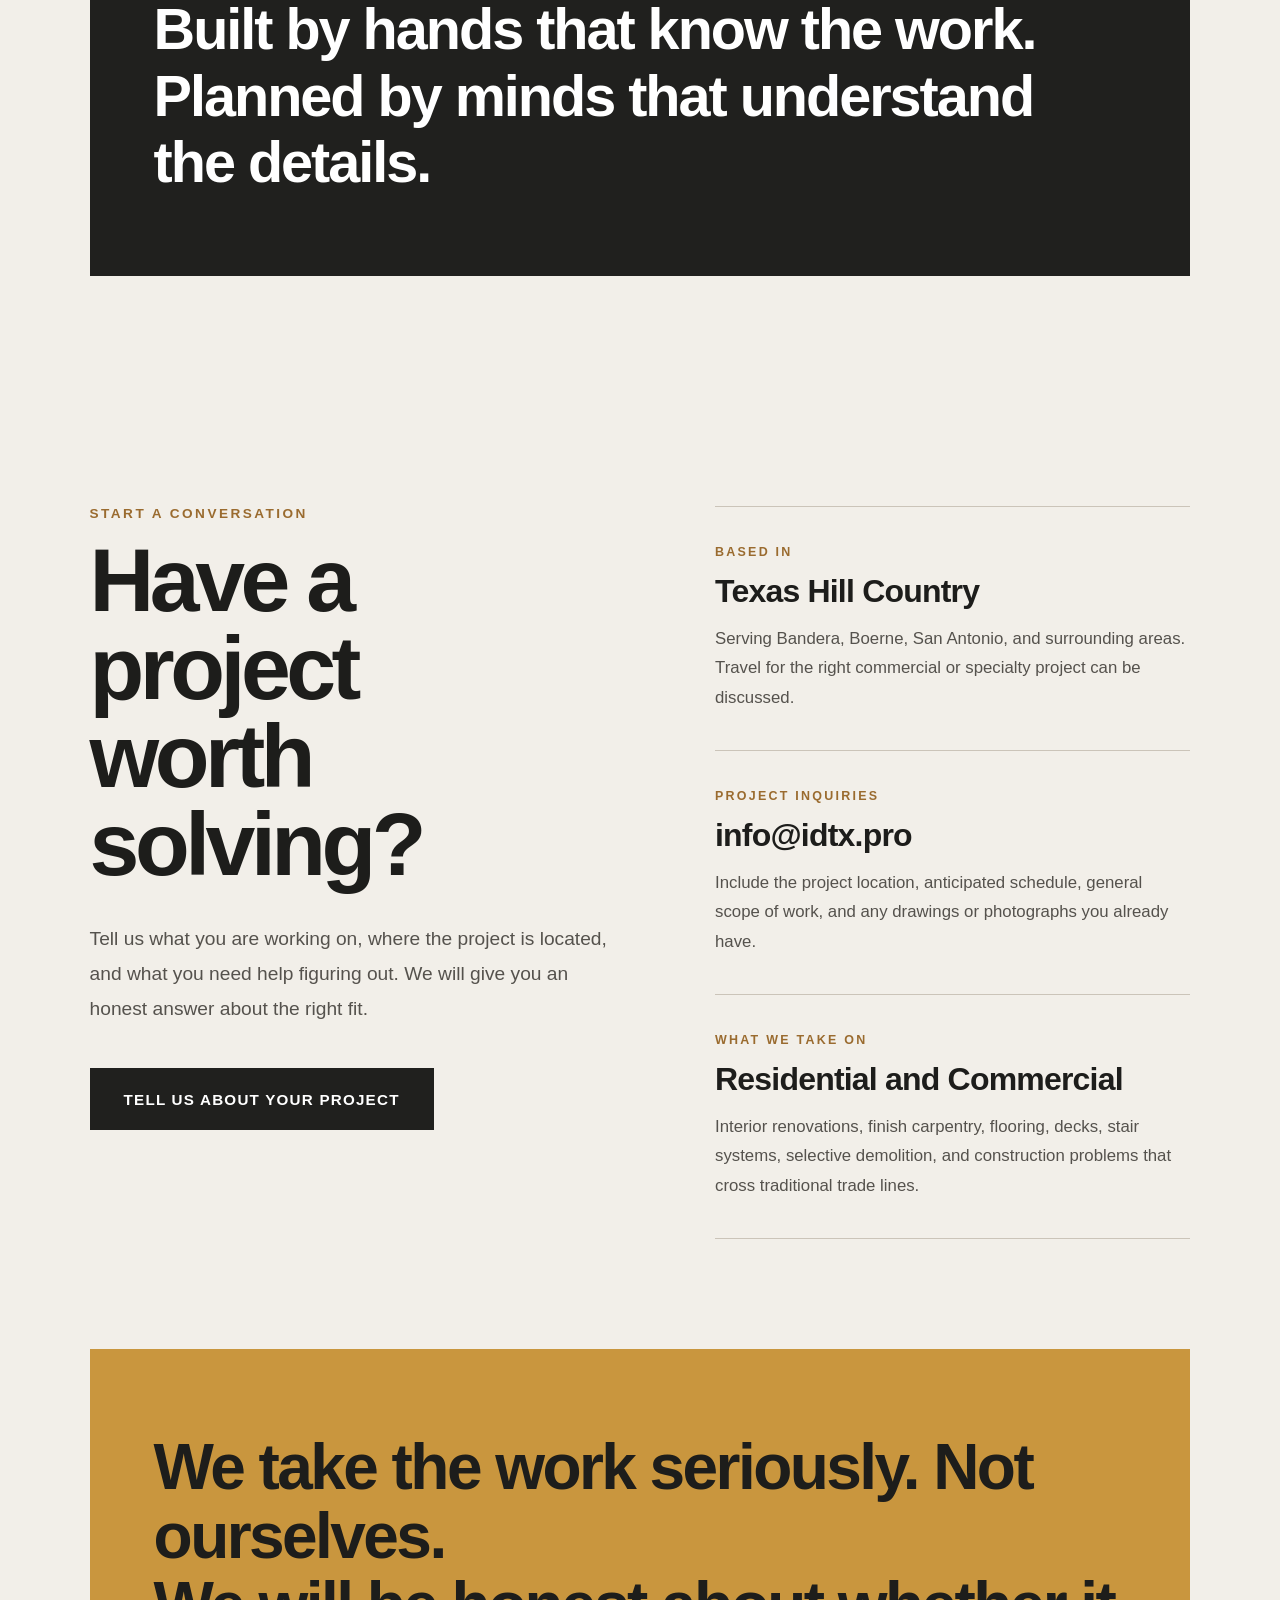
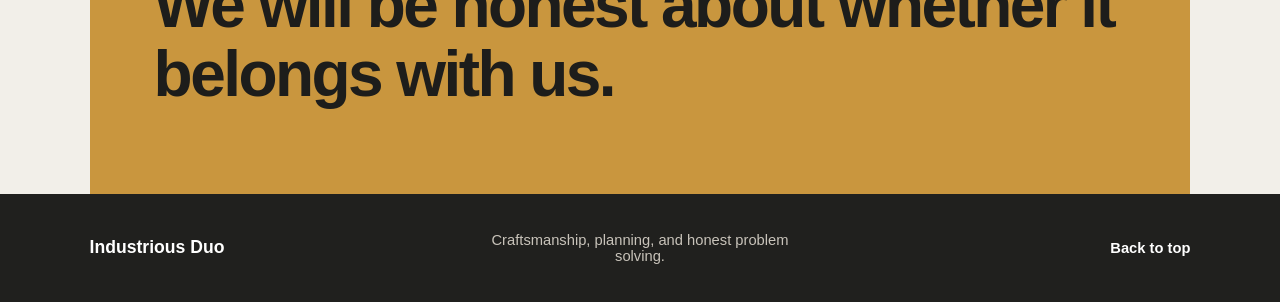
==== commit dbbd7331: "industrious duo header fix for mobile and header wrapping" ====
--- a/index.html
+++ b/index.html
@@ -30,7 +30,10 @@
             </header>
 
             <div class="hero-content">
-                <h1> Industrious Duo </h1>
+                <h1> 
+                    Industrious
+                    <span>Duo</span>
+                </h1>
 
                 <div class="hero-divider"></div>
 
--- a/css/styles.css
+++ b/css/styles.css
@@ -52,6 +52,10 @@
 .hero > * {
     position: relative;
     z-index: 2;
+}
+
+.hero-content h1 span {
+    display: block;
 }
 
 /* =========================
@@ -1056,4 +1060,19 @@
         font-size: 0.82rem;
     }
 
+}
+
+@media (max-width: 768px) {
+    .hero-content h1 {
+        font-size: clamp(3rem, 15vw, 5rem);
+        letter-spacing: 0.08em;
+        line-height: 0.95;
+    }
+}
+
+@media (max-width: 768px) {
+    .hero-content {
+        width: 100%;
+        padding-inline: 20px;
+    }
 }
